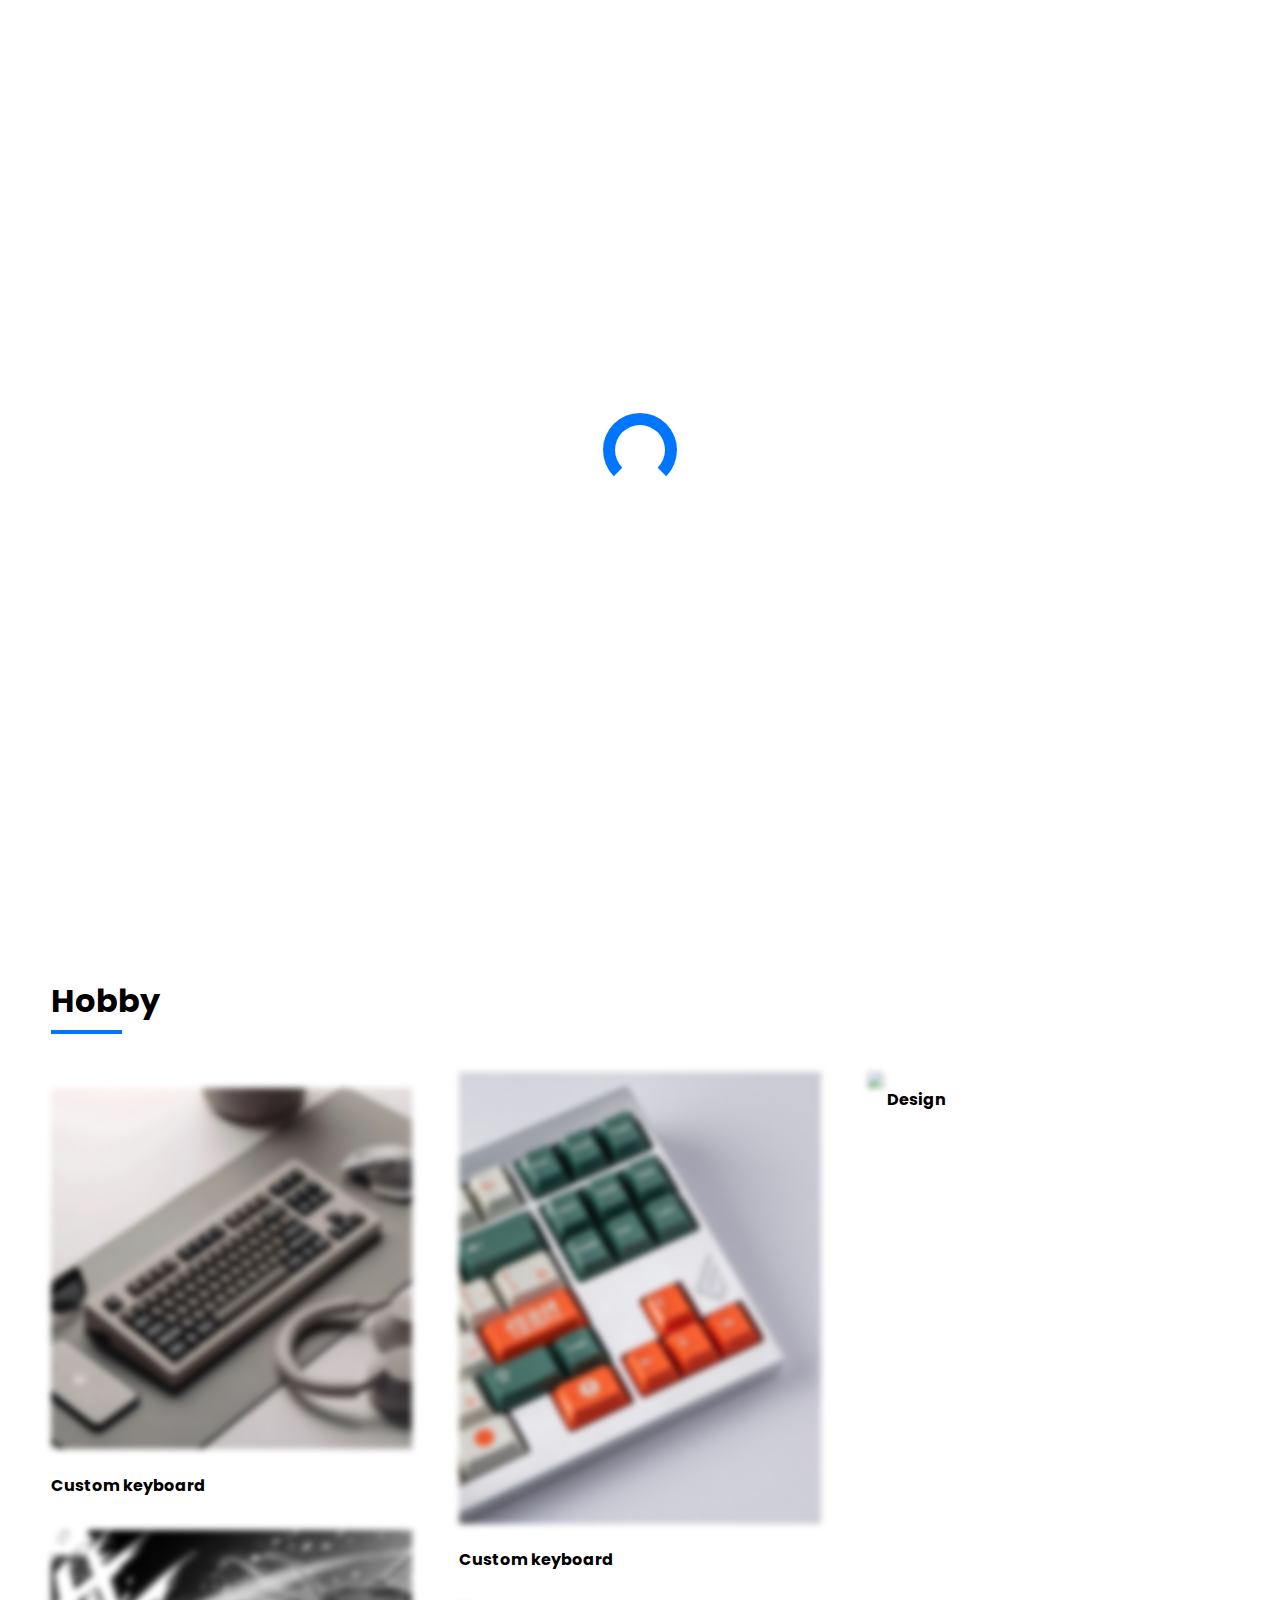
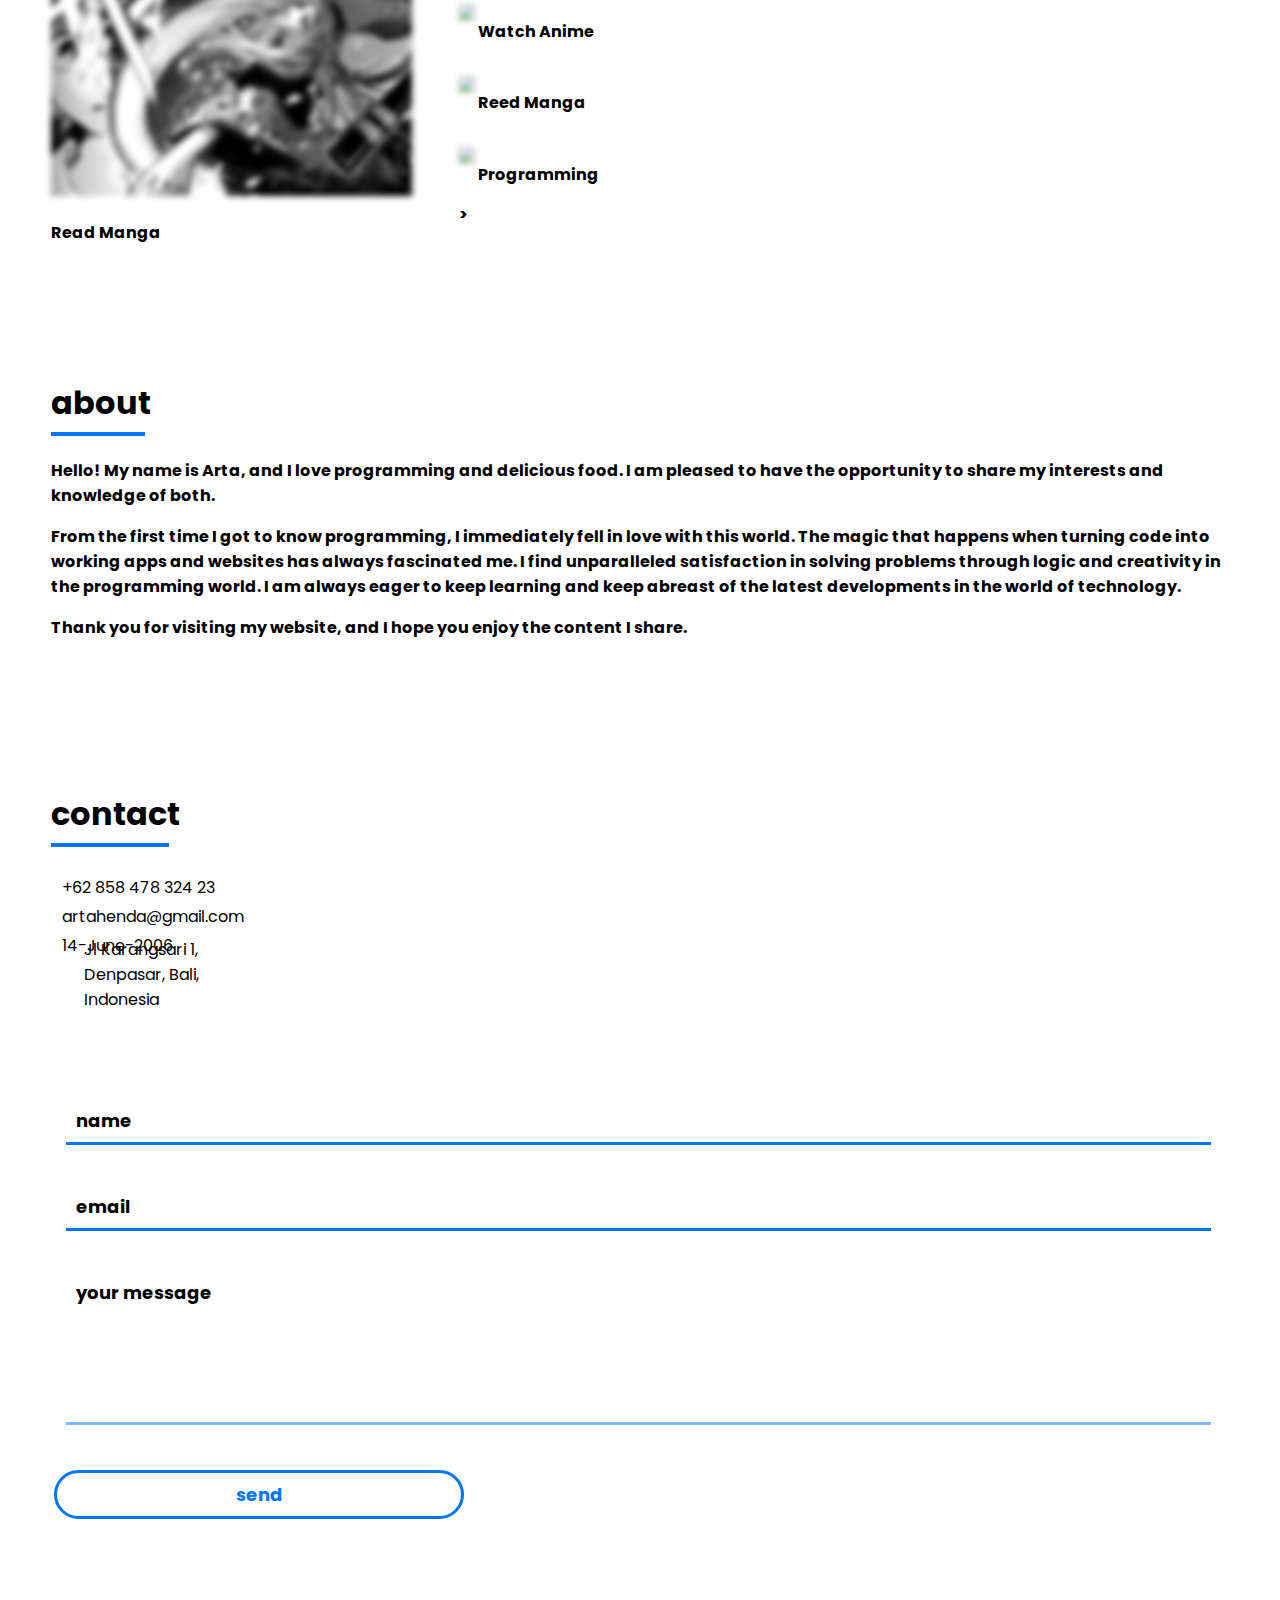
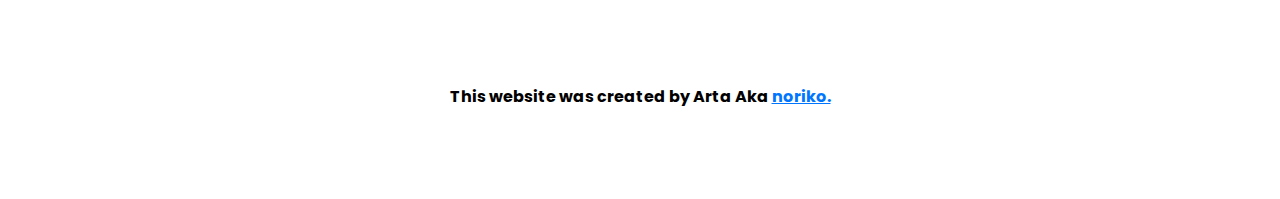
==== index.html @ 714f102d "my web" ====
<!DOCTYPE html>
<html lang="en">

<head>
    <meta charset="UTF-8">
    <meta name="viewport" content="width=device-width, initial-scale=1.0">
    <meta http-equiv="X-UA-Compatible" content="ie=edge">
    <title>Arta Hendrawan</title>
    <link rel="icon" href="https://cdn-icons-png.flaticon.com/512/6364/6364343.png">
    <link rel="stylesheet" href="https://cdnjs.cloudflare.com/ajax/libs/animate.css/3.7.0/animate.min.css">
    <script src="https://code.jquery.com/jquery-3.3.1.min.js"
        integrity="sha256-FgpCb/KJQlLNfOu91ta32o/NMZxltwRo8QtmkMRdAu8=" crossorigin="anonymous"></script>
    <link rel="stylesheet" href="https://use.fontawesome.com/releases/v5.7.1/css/all.css"
        integrity="sha384-fnmOCqbTlWIlj8LyTjo7mOUStjsKC4pOpQbqyi7RrhN7udi9RwhKkMHpvLbHG9Sr" crossorigin="anonymous">
    <link rel="stylesheet" href="index.css">
</head>

<body>
    <div id="loading"> 
        <div id="spinner"></div>
    </div>
    <div id="magnify">
        <h1 onclick="closemagnify()"><i class="fas fa-times"></i></h1>
        <div id="img_here"></div>
    </div>
    <header id="header" class="animated slideInDown" style="animation-delay:1.8s;">
        <table>
            <tr>
                <td id="logo">noriko.</td>
                <td id="navigation">
                    <a href="#gallery">Hobby</a>
                    <a href="#bio">about</a>
                    <a href="/pages/porto.html">blog</a>
                    <a href="#contact">contact</a>
                </td>
            </tr>
        </table>
    </header>
    <table id="top_part">
        <tr>
            <td id="about" class="animated slideInLeft" style="animation-delay:2s;">
                <h1>Hello, I'm Arta </h1>
                <a href="/pages/porto.html"><button class="btn_one">Portfolio</button><br></a>
                <table>
                    <tr>
                        <td class="animated zoomIn" style="animation-delay:2.2s;"><a
                                href="https://discordapp.com/users/866497538823028787" class="social-1"><i
                                    class="fab fa-discord"></i></a></td>
                        <td class="animated zoomIn" style="animation-delay:2.4s;"><a
                                href="https://youtube.com/@artaahenda" class="social-2"><i
                                    class="fab fa-youtube"></i></a></td>
                        <td class="animated zoomIn" style="animation-delay:2.6s;"><a
                                href="https://www.instagram.com/artahendraa/" class="social-3"><i
                                    class="fab fa-instagram"></i></a></td>
                        <td class="animated zoomIn" style="animation-delay:2.8s;"><a
                                href="https://github.com/ArtaHendraa" class="social-4"><i class="fab fa-github"></i></a>
                        </td>
                        <td class="animated zoomIn" style="animation-delay:2.8s;"><a
                                href="https://stackoverflow.com/users/21331529/artahendraa" class="social-5"><i
                                    class="fab fa-stack-overflow"></i></a></td>
                    </tr>
                </table>
            </td>
            <td id="rightImage" class="animated jackInTheBox" style="animation-delay:2.2s;"></td>
        </tr>
    </table>
    <div id="gallery">
        <h1>Hobby</h1>
        <div id="photos">
            <!-- gallery 1 -->
            <p>
                <img onclick="magnify($(this).attr('src'))" src="/assets/assets_hobby/kyboard.heic">
                Custom keyboard
            </p>

            <p>
                <img onclick="magnify($(this).attr('src'))" src="/assets/assets_hobby/IMG_1493.jpeg">
                Read Manga
            </p>

            <p>
                <img onclick="magnify($(this).attr('src'))" src="/assets/assets_hobby/kyboard_2.jpg">
                Custom keyboard
            </p>

            <p>
                <img onclick="magnify($(this).attr('src'))" src="/assets/assets_hobby/anime.jpg">
                Watch Anime
            </p>

            <p>
                <img onclick="magnify($(this).attr('src'))" src="/assets/assets_hobby/STICKER.png">
                Reed Manga
            </p>

            <p>
                <img onclick="magnify($(this).attr('src'))"
                    src="https://images.unsplash.com/photo-1555066931-4365d14bab8c?ixlib=rb-1.2.1&ixid=eyJhcHBfaWQiOjEyMDd9&auto=format&fit=crop&w=634&q=80">
                Programming
            </p>>

            <p>
                <img onclick="magnify($(this).attr('src'))"
                    src="https://images.unsplash.com/photo-1621111848501-8d3634f82336?ixlib=rb-1.2.1&ixid=eyJhcHBfaWQiOjEyMDd9&auto=format&fit=crop&w=633&q=80">
                Design
            </p>
        </div>
    </div>
    <div id="bio">
        <h1>about</h1>
        <p>
            Hello! My name is Arta, and I love programming and delicious food. I am pleased to have the opportunity to
            share my interests and knowledge of both.
        </p>
        <p>
            From the first time I got to know programming, I immediately fell in love with this world. The magic that
            happens when turning code into working apps and websites has always fascinated me. I find unparalleled
            satisfaction in solving problems through logic and creativity in the programming world. I am always eager to
            keep learning and keep abreast of the latest developments in the world of technology.
        </p>
        <p>
            Thank you for visiting my website, and I hope you enjoy the content I share.
        </p>
    </div>
    <div id="contact">
        <h1>contact</h1>
        <table>
            <tr>
                <td>
                    <div id="inner_div">
                        <tabl id="inner_table">
            <tr>
                <td><i class="fas fa-phone"></i> &nbsp; +62 858 478 324 23</td>
            </tr>
            <tr>
                <td><i class="fas fa-at"></i> &nbsp; artahenda@gmail.com</td>
            </tr>
            <tr>
                <td><i class="fas fa-calendar"></i> &nbsp; 14-June-2006</td>
            </tr>
            <tr>
                <td><i class="fas fa-map-marker-alt"></i>
                    <div id="address">
                        Jl Karangsari 1,<br>
                        Denpasar, Bali,<br>
                        Indonesia
                    </div>
                </td>
            </tr>
            <tr>
                <td>
                    <a href="https://discordapp.com/users/866497538823028787" class="social-1"><i
                            class="fab fa-discord"></i></a>
                    <a href="https://youtube.com/@artaahenda" class="social-2"><i class="fab fa-youtube"></i></a>
                    <a href="https://www.instagram.com/artahendraa/" class="social-3"><i
                            class="fab fa-instagram"></i></a>
                    <a href="https://github.com/ArtaHendraa" class="social-4"><i class="fab fa-github"></i></a>
                    <a href="https://stackoverflow.com/users/21331529/artahendraa" class="social-5"><i
                            class="fab fa-stack-overflow"></i></a>
                </td>
            </tr>
            </tabl e>
    </div>
    </td>
    <td>
        <form>
            <input type="text" placeholder="name" required>
            <input type="email" placeholder="email" required><br>
            <textarea placeholder="your message" required rows="5"></textarea><br>
            <button class="btn_one">send</button>
        </form>
    </td>
    </tr>
    </table>
    </div>
    <div id="footer">
        This website was created by Arta Aka <a href="https://profile.artahenda.repl.co">noriko.</a>
    </div>
    <script src="index.js" type="text/javascript"></script>
</body>

</html>
---- index.css ----
@import url('https://fonts.googleapis.com/css?family=Poppins');

body {
    font-family: 'Poppins', sans-serif;
    padding: 0px;
    margin: 0px;
    max-width: 100vw;
    overflow-x: hidden;
    scroll-behavior: smooth;
}

#loading { 
    width: 100vw;
    height: 100vh;
    position: fixed;
    background: white;
    z-index: 999;
    display: flex;
    justify-content: center;
    flex-direction: column;
    align-items: center;
}

#spinner {
    animation: rotate 0.56s infinite linear;
    width: 50px;
    height: 50px;
    border: 12px solid rgb(0, 118, 255);
    border-bottom: 12px solid #fff;
    border-radius: 50%;
    margin: 0;
}

@keyframes rotate {
    0% {
        transform: rotate(0deg);
    }

    100% {
        transform: rotate(360deg);
    }
}

header {
    width: 92vw;
    padding: 6vh 4vw;
    position: fixed;
    font-weight: bold;
    background: transparent;
    color: #fff;
    transition: 0.4s ease-in-out;
    z-index: 2;
}

header table {
    width: 100%;
}

#logo {
    width: 20%;
}

#navigation {
    width: 80%;
}

#magnify {
    width: 100vw;
    height: 100vh;
    background: rgba(0, 0, 0, 0.92);
    position: fixed;
    z-index: 4;
    display: none;
    flex-direction: column;
    justify-content: center;
}

#magnify h1 {
    position: absolute;
    top: 0;
    right: 0;
    margin: 20px 40px;
    color: #fff;
    transition: 0.4s ease-in-out;
}

#magnify h1:hover {
    color: rgb(0, 118, 255);
    cursor: pointer;
}

#img_here {
    width: 90%;
    height: 90%;
    background-size: contain !important;
    background-repeat: no-repeat !important;
    margin: 0px auto;
}

#logo {
    font-size: 24px;
    color: rgb(0, 118, 255);
}

#navigation {
    text-align: right;
}

#navigation a {
    color: #000;
    text-decoration: none;
    padding: 5px 10px;
    border-bottom: 2px solid transparent;
    margin-left: 4vw;
    transition: 0.4s ease-in-out;
}

#navigation a:hover {
    border-bottom: 2px solid #fff;
}

#top_part {
    width: 100%;
    border: 2vh solid #fff;
}

#top_part tr td {
    width: 50%;
}

#about {
    width: 84% !important;
    height: 95vh;
    display: flex;
    flex-direction: column;
    justify-content: center;
    text-align: left;
    padding: 0px 8%;
}

#about h1 {
    font-size: 45px;
    word-wrap: break-word;
}

#about table {
    width: 70%;
    margin-top: 4vh;
}

#about table tr td {
    width: 20% !important;
    text-align: left;
}

/* social start */

.social-1 {
    color: rgb(85, 98, 234);
    font-size: 23px;
    padding: 12px 17px;
    border-radius: 50%;
    background: transparent;
    transition: 0.4s ease-in-out;
    font-weight: normal;
    margin: 0px 8px;
}

.social-1:hover {
    cursor: pointer;
    color: #fff;
    background: rgb(85, 98, 234);
    box-shadow: 0px 10px 30px rgba(85, 98, 234, 0.8);
}

.social-2 {
    color: rgb(255, 0, 0);
    font-size: 23px;
    padding: 12px 15px;
    border-radius: 50%;
    background: transparent;
    transition: 0.4s ease-in-out;
    font-weight: normal;
    margin: 0px 8px;
}

.social-2:hover {
    cursor: pointer;
    color: #fff;
    background: rgb(255, 0, 0);
    box-shadow: 0px 10px 30px rgba(255, 0, 0, 0.8);
}

.social-3 {
    color: rgb(242, 1, 141);
    font-size: 23px;
    padding: 12px 18px;
    border-radius: 50%;
    background: transparent;
    transition: 0.4s ease-in-out;
    font-weight: normal;
    margin: 0px 8px;
}

.social-3:hover {
    cursor: pointer;
    color: #fff;
    background: rgb(242, 1, 141);
    box-shadow: 0px 10px 30px rgba(242, 1, 141, 0.8);
}

.social-4 {
    color: rgb(20, 25, 30);
    font-size: 23px;
    padding: 12px 17px;
    border-radius: 50%;
    background: transparent;
    transition: 0.4s ease-in-out;
    font-weight: normal;
    margin: 0px 8px;
}

.social-4:hover {
    cursor: pointer;
    color: #fff;
    background: rgb(20, 25, 30);
    box-shadow: 0px 10px 30px rgba(20, 25, 30, 0.8);
}

.social-5 {
    color: rgb(232, 121, 34);
    font-size: 23px;
    padding: 12px 19px;
    border-radius: 50%;
    background: transparent;
    transition: 0.4s ease-in-out;
    font-weight: normal;
    margin: 0px 8px;
}

.social-5:hover {
    cursor: pointer;
    color: #fff;
    background: rgb(232, 121, 34);
    box-shadow: 0px 10px 30px rgba(232, 121, 34, 0.8);
}

/* social end */

.btn_one {
    font-size: 18px;
    font-family: 'Poppins', sans-serif;
    color: rgb(0, 118, 255);
    background: #fff;
    border: 3px solid rgb(0, 118, 255);
    padding: 8px 40px;
    width: 35%;
    border-radius: 80px;
    font-weight: bold;
    margin: 2vh 0px;
    transition: 0.4s ease-in-out;
}

.btn_one:hover {
    box-shadow: 0px 10px 30px rgba(0, 118, 255);
    cursor: pointer;
    color: #fff;
    background: rgb(0, 118, 255);
}

/* .btn_one a {
    text-decoration: none;
    color: rgb(0, 118, 255);
}

.btn_one a:hover {
    color: #fff;
} */

#rightImage {
    width: 100%;
    height: 95vh;
    background: url("/assets/ilus-me_waifu2x_noise2_scale4x.png") center center;
    background-size: 70%;
    background-repeat: no-repeat;
}

#gallery {
    width: 92vw;
    padding: 6vh 4vw;
    font-weight: bold;
}

#gallery h1 {
    padding: 5px 0px;
    border-bottom: 4px solid rgb(0, 118, 255);
    width: 6%;
}

#photos {
    width: 100%;
    columns: 3;
    column-gap: 4%;
    z-index: 1;
    transition: 0.4s ease-in-out;
}

#photos img {
    width: 100%;
    height: auto;
    margin: 4.5% 0px;
    transition: 0.4s ease-in-out;
    filter: blur(3px);
}

#photos img:hover {
    transform: scale(1.1);
    cursor: pointer;
    filter: blur(0);
}

#bio {
    width: 92vw;
    padding: 6vh 4vw;
    font-weight: bold;
}

#bio h1 {
    padding: 5px 0px;
    border-bottom: 4px solid rgb(0, 118, 255);
    width: 8%;
}

#contact {
    width: 92vw;
    padding: 6vh 4vw;
}

#contact h1 {
    padding: 5px 0px;
    border-bottom: 4px solid rgb(0, 118, 255);
    width: 10%;
}

#contact table {
    width: 100%;
}

#contact table tr td {
    width: 50%;
}

#inner_div table {
    width: 100%;
}

#inner_div table tr td {
    font-weight: bold;
}

#inner_table tr td {
    padding: 10px 20px !important;
}

#contact form {
    width: 100%;
}

#contact form input {
    width: 96%;
    margin: 20px 1%;
    background: transparent;
    border: 0px;
    border-bottom: 3px solid rgba(0, 118, 255);
    padding: 8px 10px;
    font-family: 'Poppins', sans-serif;
    font-size: 18px;
    transition: 0.4s ease-in-out;
    color: #000;
    font-weight: bold;
}

#contact form textarea {
    width: 96%;
    margin: 20px 1%;
    padding: 8px 10px;
    border: 0px;
    border-bottom: 3px solid rgba(0, 118, 255, 0.5);
    padding: 8px 10px;
    font-family: 'Poppins', sans-serif;
    font-size: 18px;
    background: transparent;
    resize: none;
    transition: 0.4s ease-in-out;
    color: #000;
    font-weight: bold;
}

#contact form input:focus {
    outline: none;
    border-bottom: 3px solid rgba(0, 118, 255, 1);
}

#contact form textarea:focus {
    outline: none;
    border-bottom: 3px solid rgba(0, 118, 255, 1);
}

#address {
    position: relative;
    top: -25px;
    left: 30px;
}

#footer {
    width: 100%;
    padding: 10vh 0px;
    text-align: center;
    font-weight: bold;
}

#footer a {
    color: rgb(0, 118, 255);
    text-decoration: underline;
}

::placeholder {
    color: #000;
}

button:focus {
    outline: none;
}

::-webkit-scrollbar {
    width: 5px;
    height: 5px;
}

::-webkit-scrollbar-track {
    background: #f1f1f1;
}

::-webkit-scrollbar-thumb {
    background: rgb(0, 0, 0);
}

::-webkit-scrollbar-thumb:hover {
    background: rgba(0, 0, 0, 0.8);
}

@media (max-width: 1000px) {
    #photos {
        columns: 1;
        column-gap: 0%;
    }

    #photos img {
        margin: 2% 0px;
    }

    #photos img:hover {
        transform: scale(1);
        cursor: pointer;
    }

    #rightImage {
        display: none;
    }

    #top_part {
        border: 0px;
    }

    #top_part tr td {
        width: 100%;
        text-align: center;
    }

    #about {
        width: 92% !important;
        height: 75vh;
        padding-top: 20vh !important;
        text-align: center;
        padding: 0px 4%;
    }

    #about table {
        width: 100%;
        margin-top: 6vh;
    }

    #about table tr td {
        text-align: center;
    }

    .btn_one {
        padding: 6px 30px;
        width: 60%;
        margin: 4vh auto;
        box-shadow: 0px 10px 20px rgba(0, 118, 255, 0.8);
        background: rgb(0, 118, 255);
        color: #fff;
    }

    .btn_one:hover {
        box-shadow: 0px 10px 40px rgba(0, 118, 255, 0.8);
        cursor: pointer;
    }

    #contact table tr td {
        width: 100%;
        display: block;
    }

    #inner_table tr td {
        padding: 10px 0px !important;
    }

    #contact form input {
        width: 90%;
    }

    #contact form textarea {
        width: 90%;
    }

    #work h1 {
        width: 19%;
    }

    #bio h1 {
        width: 25%;
    }

    #contact h1 {
        width: 33%;
    }

    header {
        width: 96vw;
        background: #fff;
        padding: 4vh 2vw;
        position: absolute;
    }

    #header table tr td {
        width: 100%;
        display: block;
        text-align: center;
        padding: 15px 0px;
    }

    #navigation a {
        color: #000;
    }
}
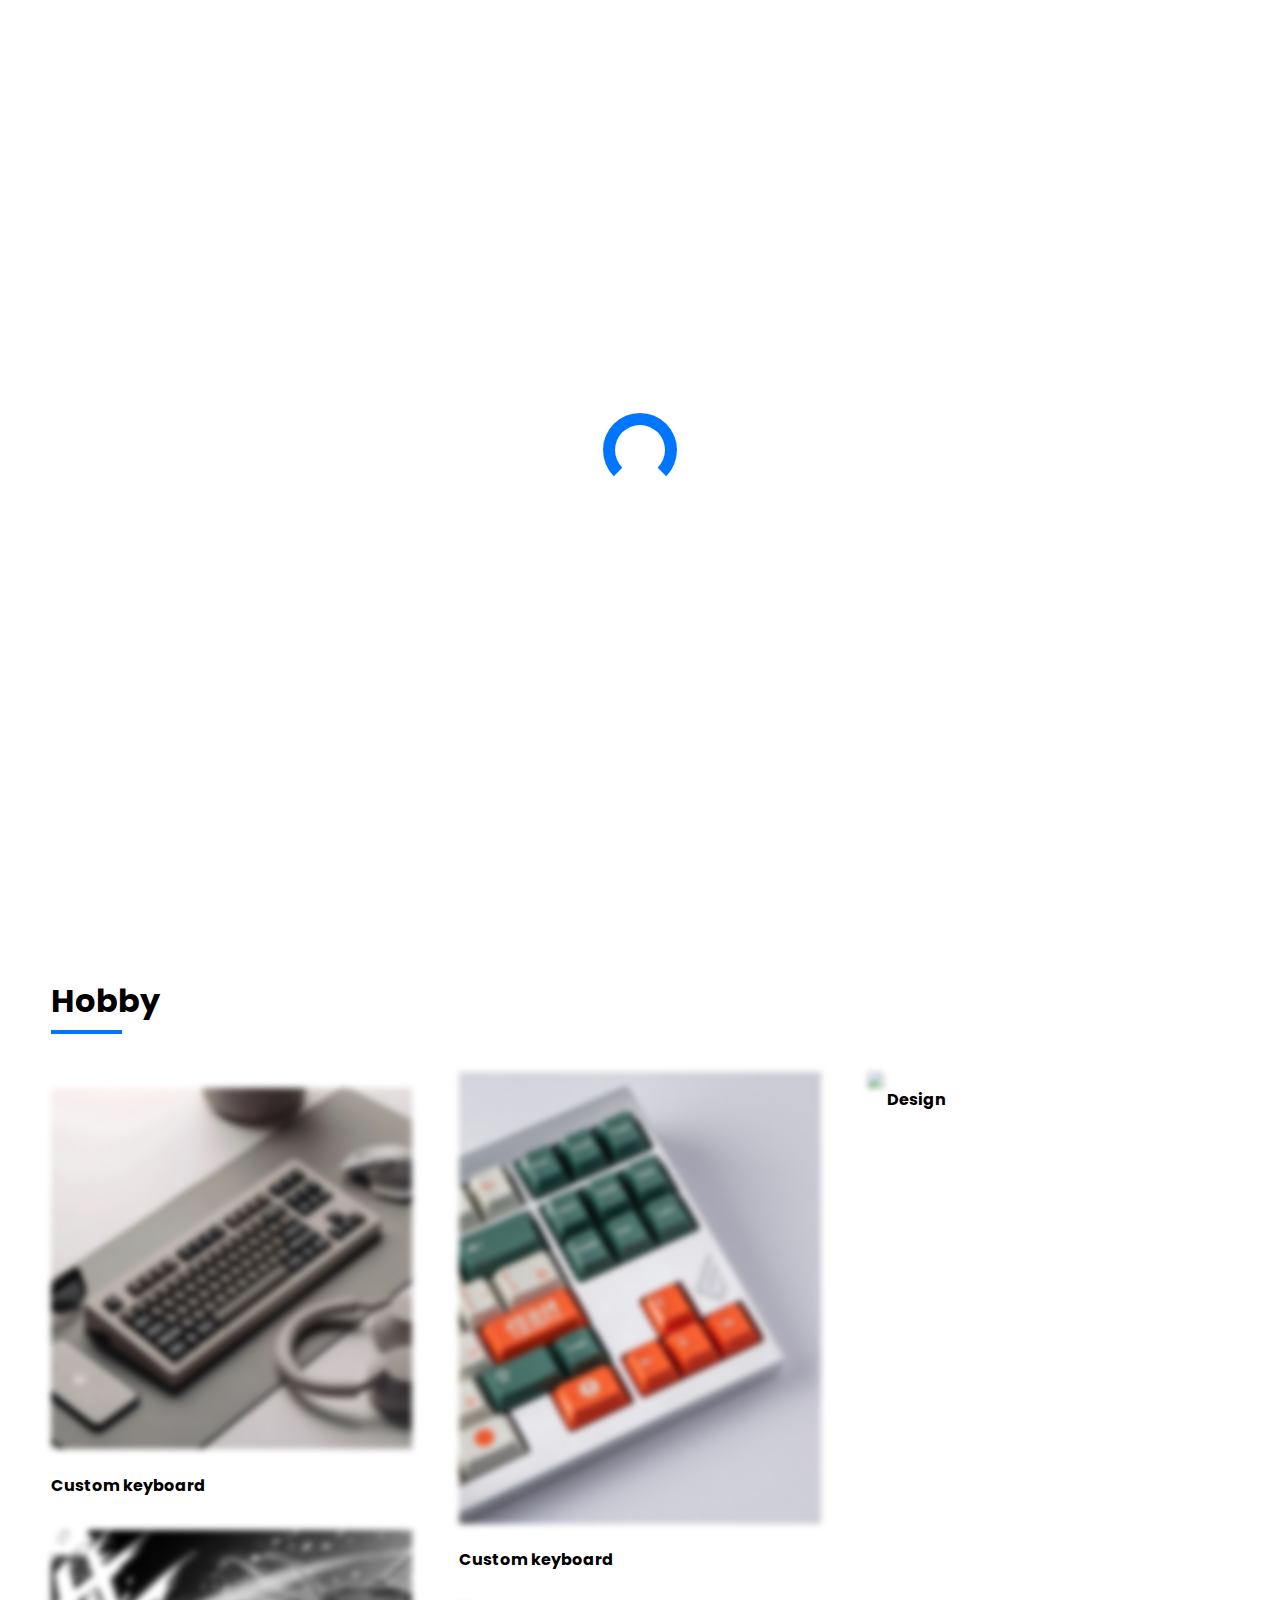
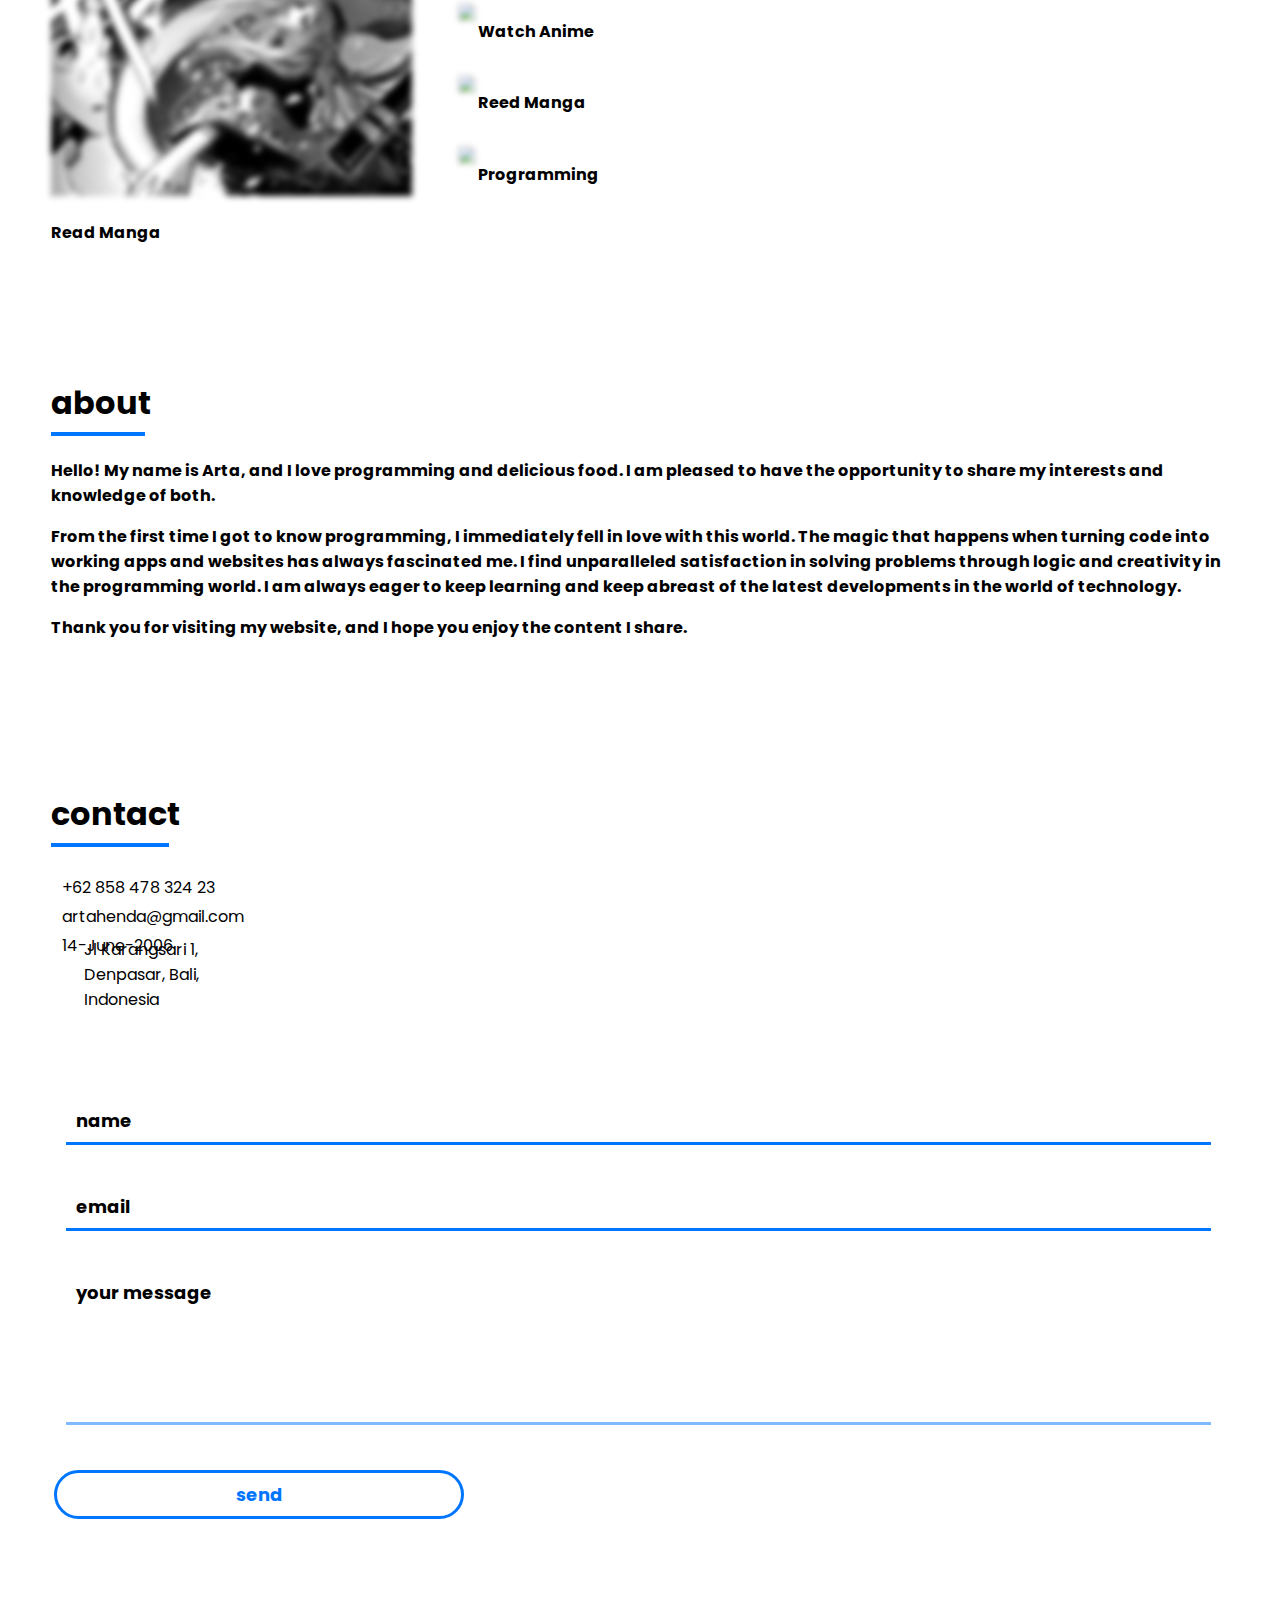
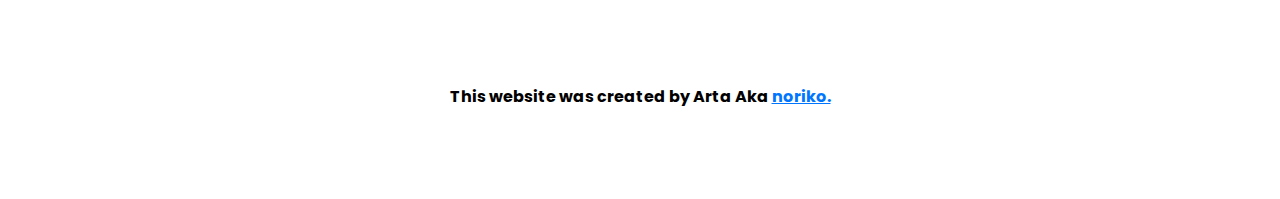
==== commit a8aa7ebe: "Update index.html" ====
--- a/index.html
+++ b/index.html
@@ -97,7 +97,7 @@
                 <img onclick="magnify($(this).attr('src'))"
                     src="https://images.unsplash.com/photo-1555066931-4365d14bab8c?ixlib=rb-1.2.1&ixid=eyJhcHBfaWQiOjEyMDd9&auto=format&fit=crop&w=634&q=80">
                 Programming
-            </p>>
+            </p>
 
             <p>
                 <img onclick="magnify($(this).attr('src'))"
@@ -179,4 +179,4 @@
     <script src="index.js" type="text/javascript"></script>
 </body>
 
-</html>+</html>
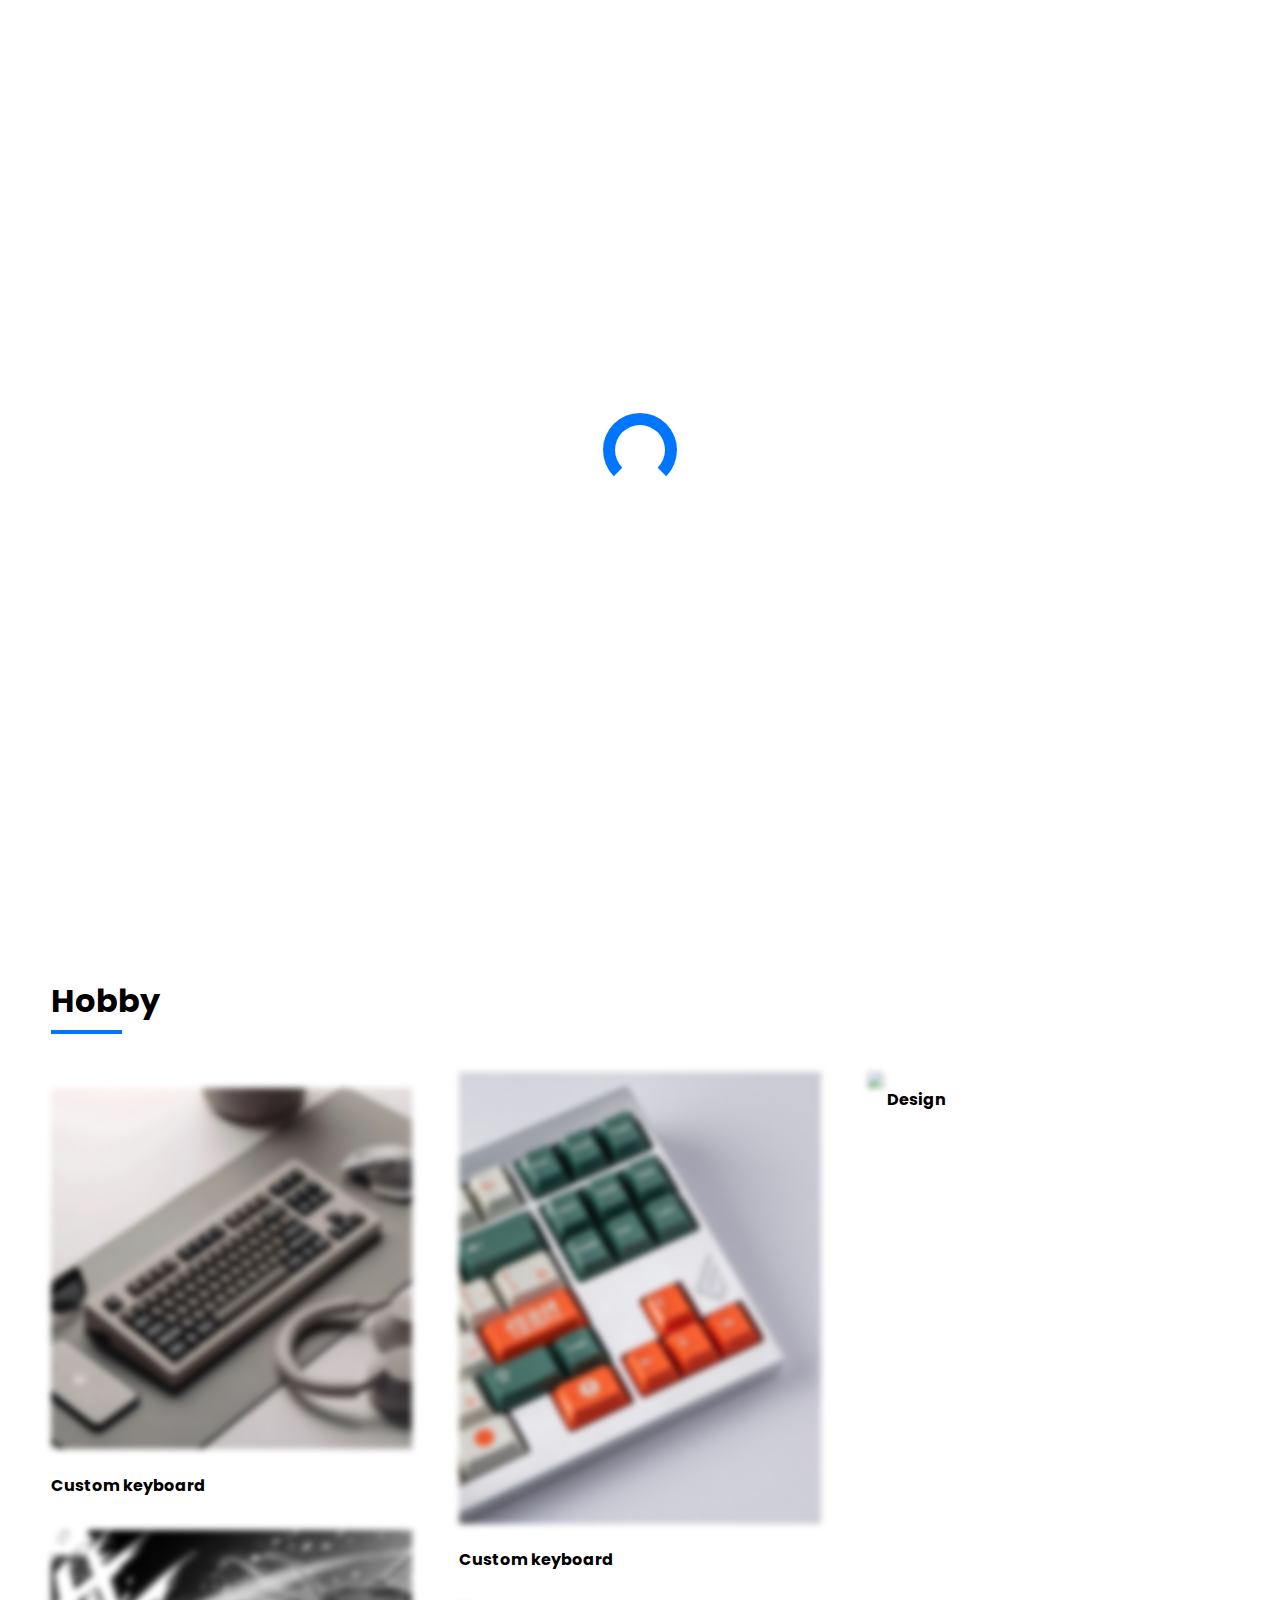
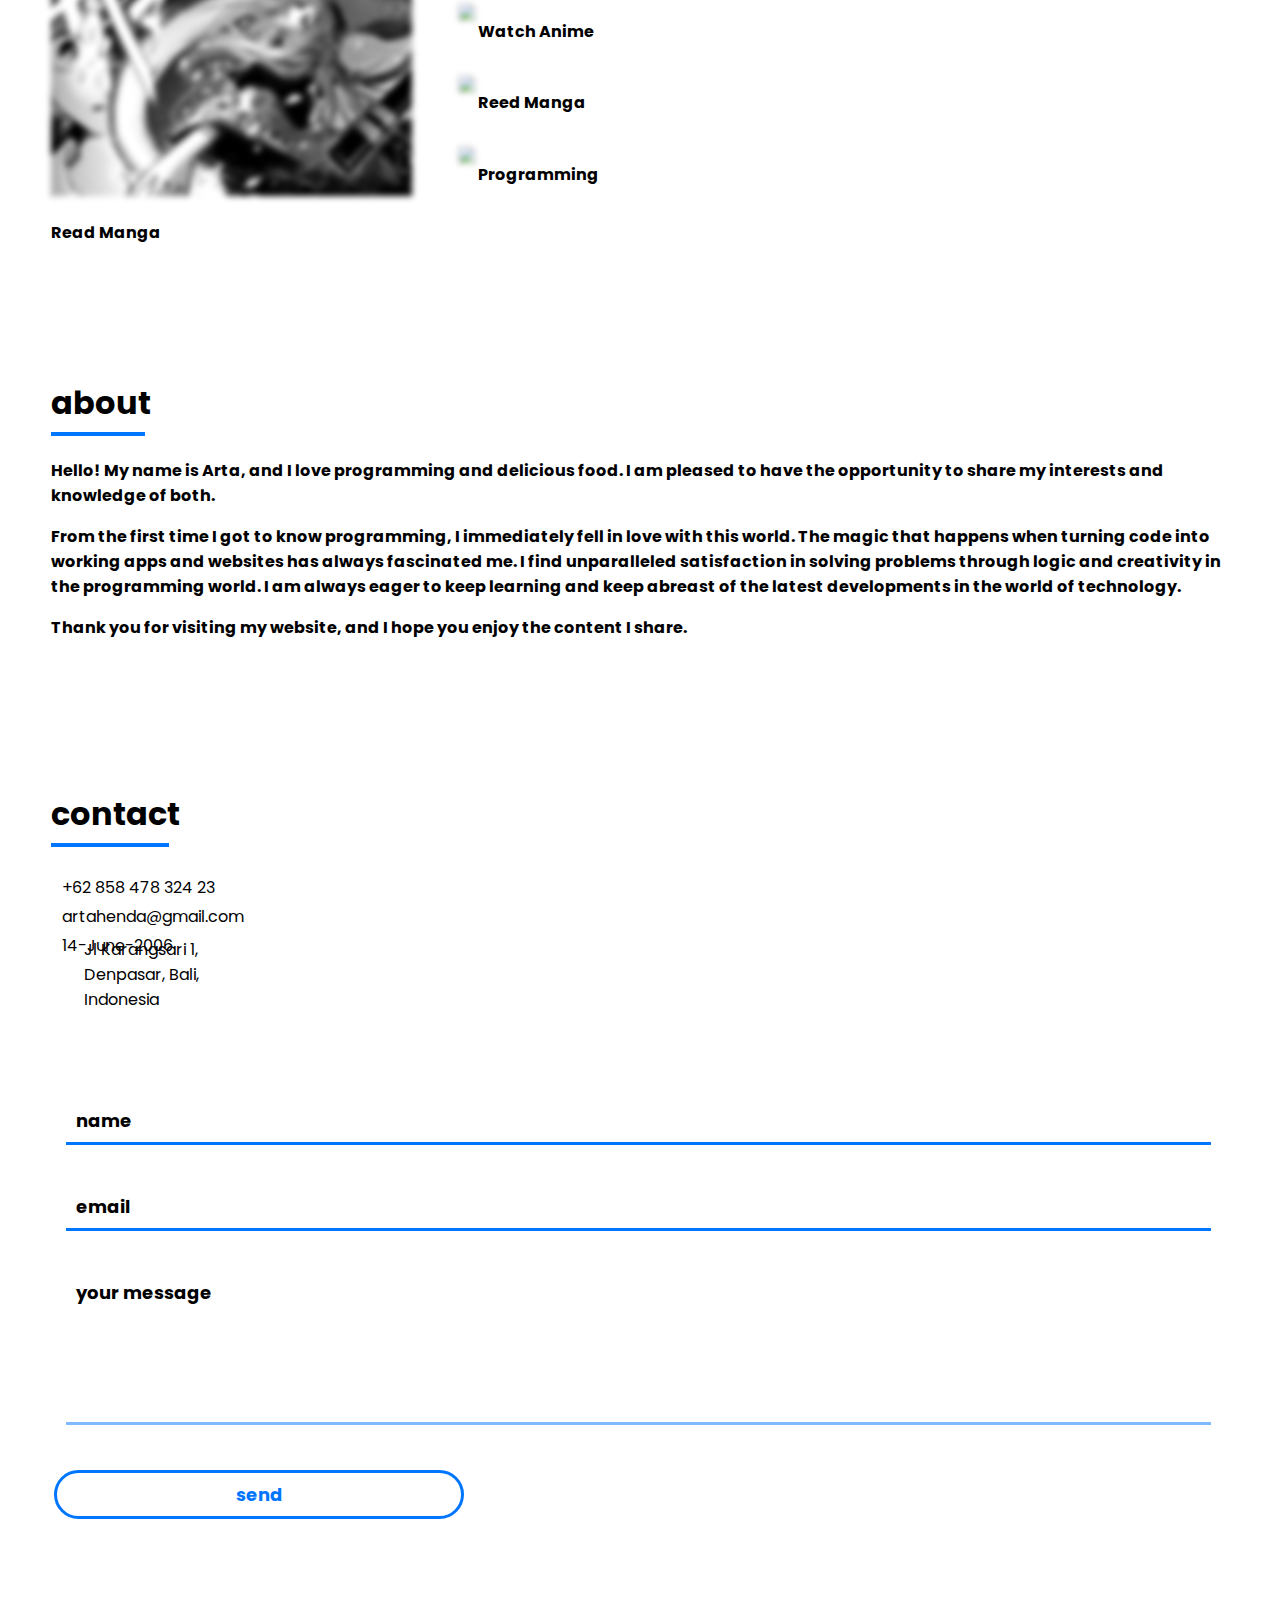
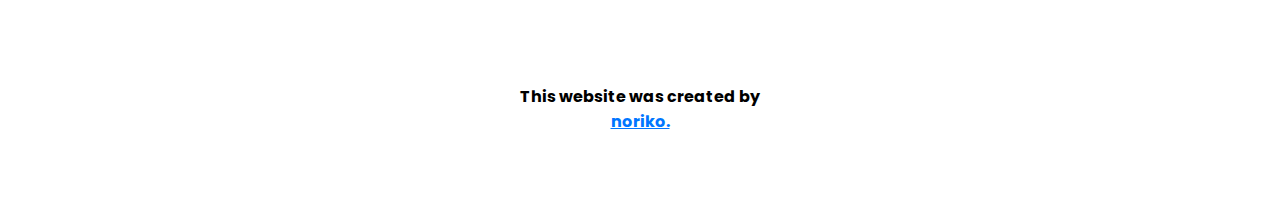
==== commit 5b61de87: "Update index.html" ====
--- a/index.html
+++ b/index.html
@@ -174,7 +174,7 @@
     </table>
     </div>
     <div id="footer">
-        This website was created by Arta Aka <a href="https://profile.artahenda.repl.co">noriko.</a>
+        This website was created by<br> <a href="https://profile.artahenda.repl.co">noriko.</a>
     </div>
     <script src="index.js" type="text/javascript"></script>
 </body>
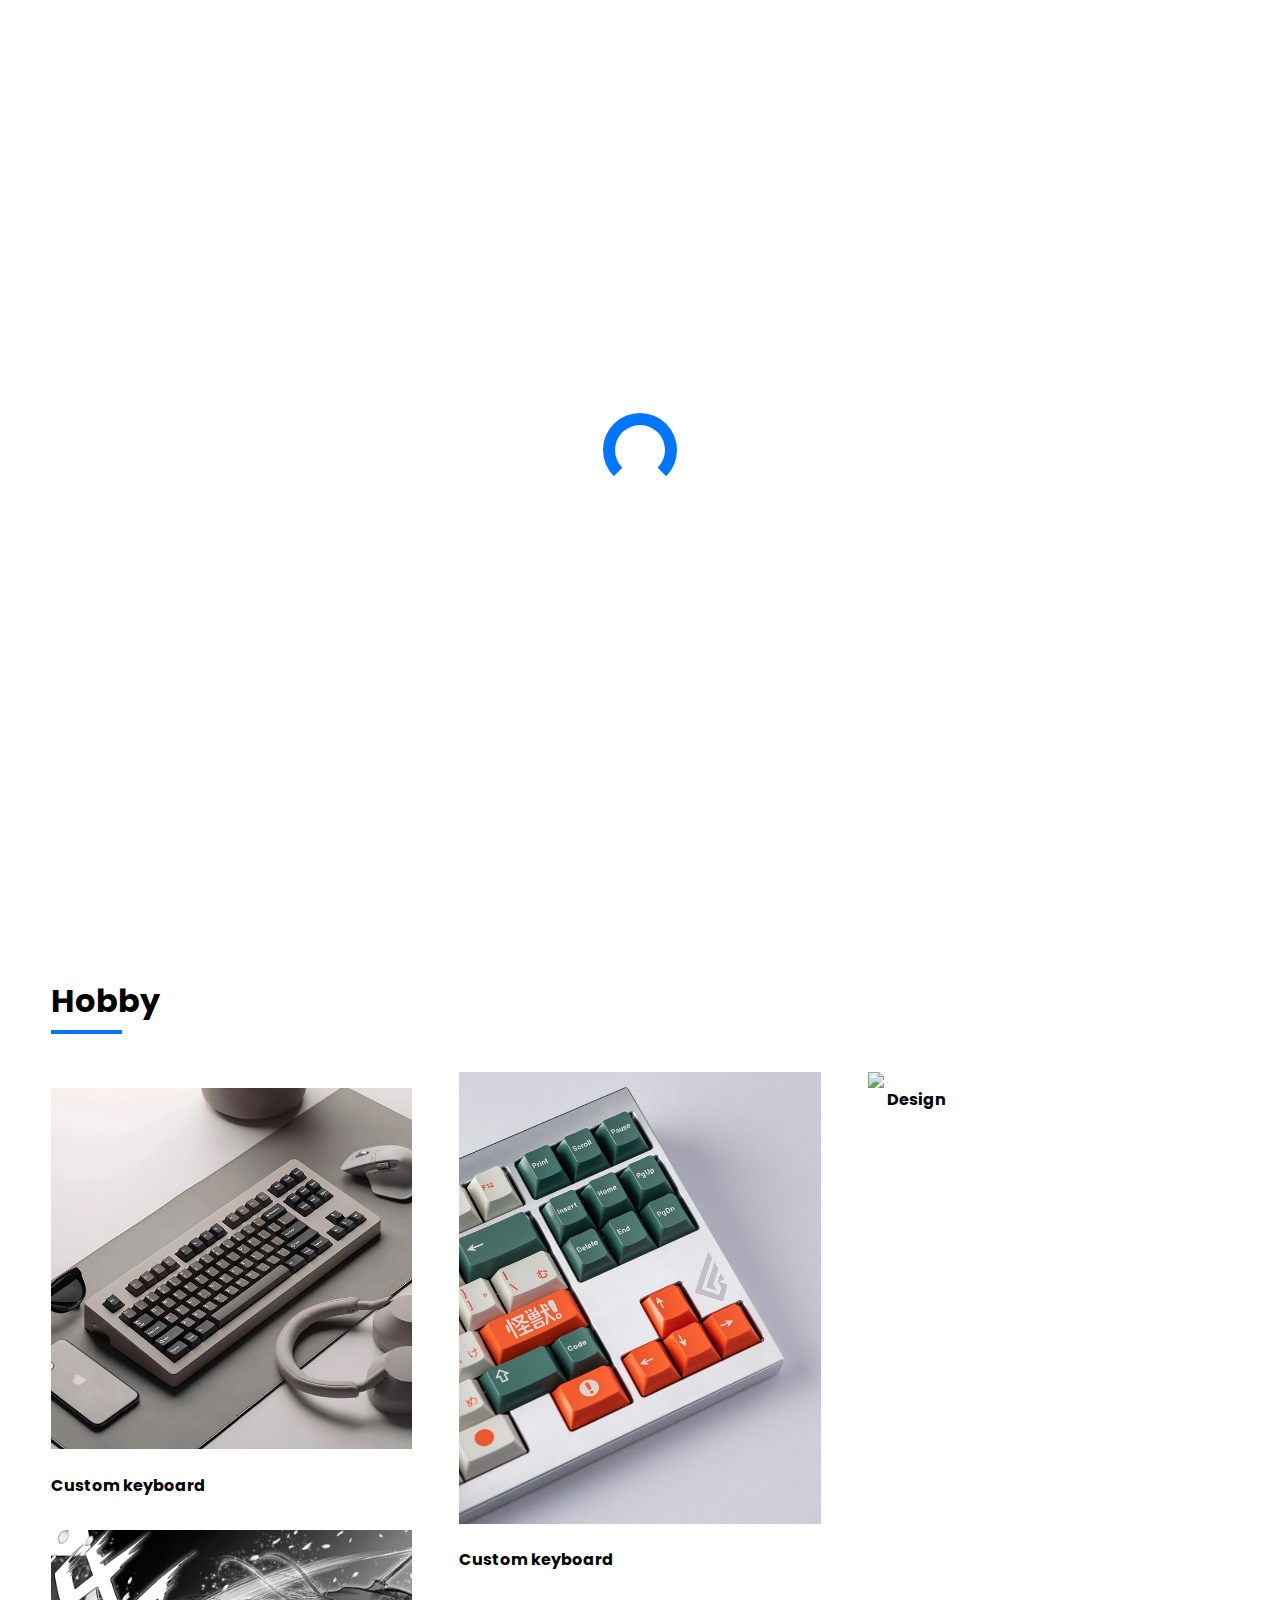
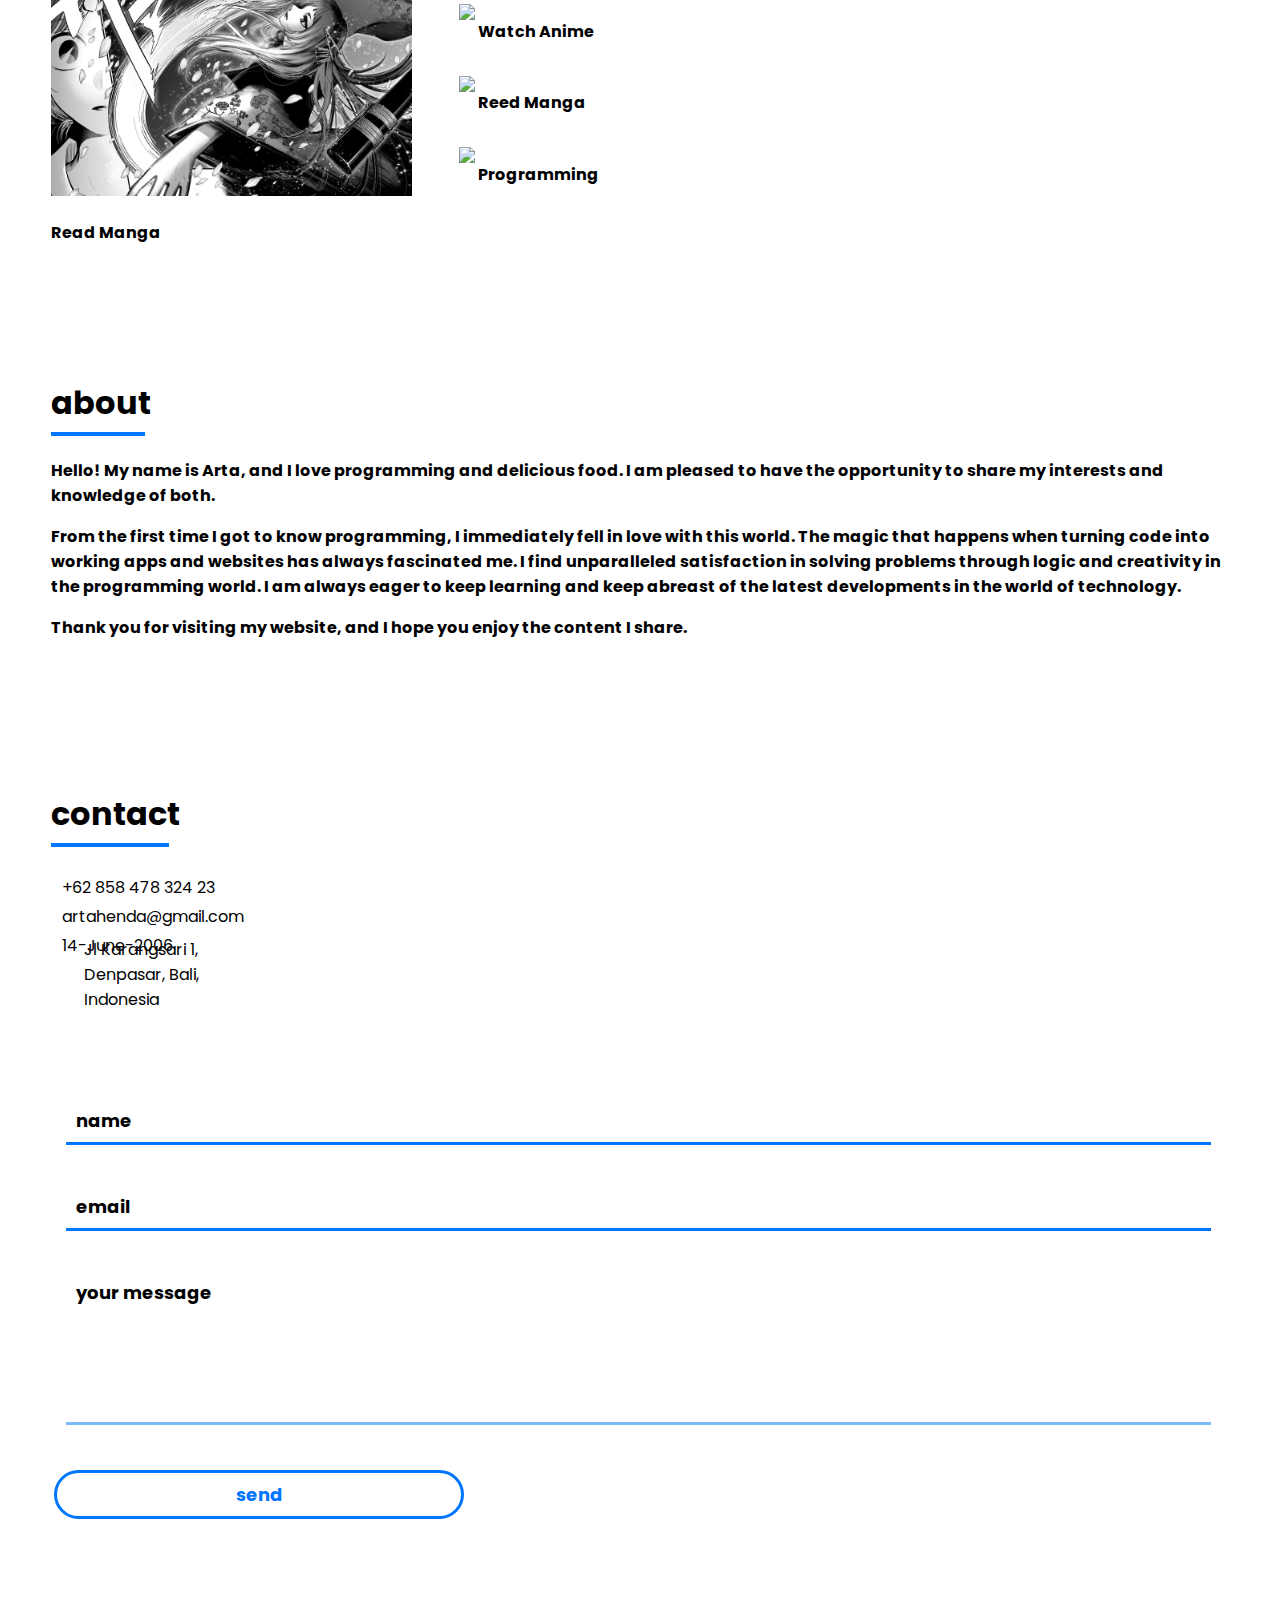
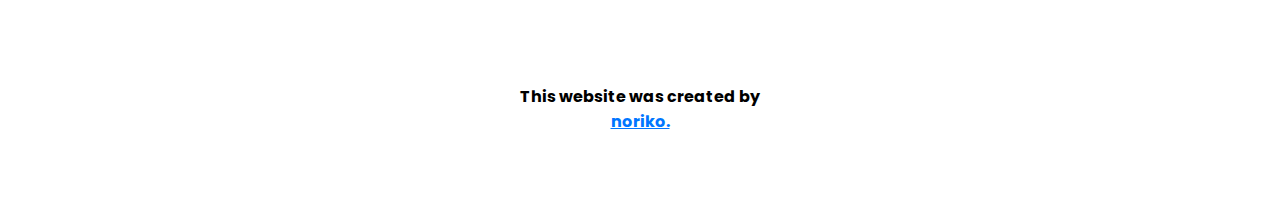
==== commit 85201dd1: "Update index.html" ====
--- a/index.html
+++ b/index.html
@@ -26,7 +26,7 @@
     <header id="header" class="animated slideInDown" style="animation-delay:1.8s;">
         <table>
             <tr>
-                <td id="logo">noriko.</td>
+                <td id="logo">Arta Hendrawan</td>
                 <td id="navigation">
                     <a href="#gallery">Hobby</a>
                     <a href="#bio">about</a>
@@ -174,7 +174,7 @@
     </table>
     </div>
     <div id="footer">
-        This website was created by<br> <a href="https://profile.artahenda.repl.co">noriko.</a>
+        This website was created by <br> <a href="https://profile.artahenda.repl.co">noriko.</a>
     </div>
     <script src="index.js" type="text/javascript"></script>
 </body>
--- a/index.css
+++ b/index.css
@@ -310,13 +310,13 @@
     height: auto;
     margin: 4.5% 0px;
     transition: 0.4s ease-in-out;
-    filter: blur(3px);
+    /* filter: blur(3px); */
 }
 
 #photos img:hover {
     transform: scale(1.1);
     cursor: pointer;
-    filter: blur(0);
+    /* filter: blur(0); */
 }
 
 #bio {
@@ -554,4 +554,4 @@
     #navigation a {
         color: #000;
     }
-}+}
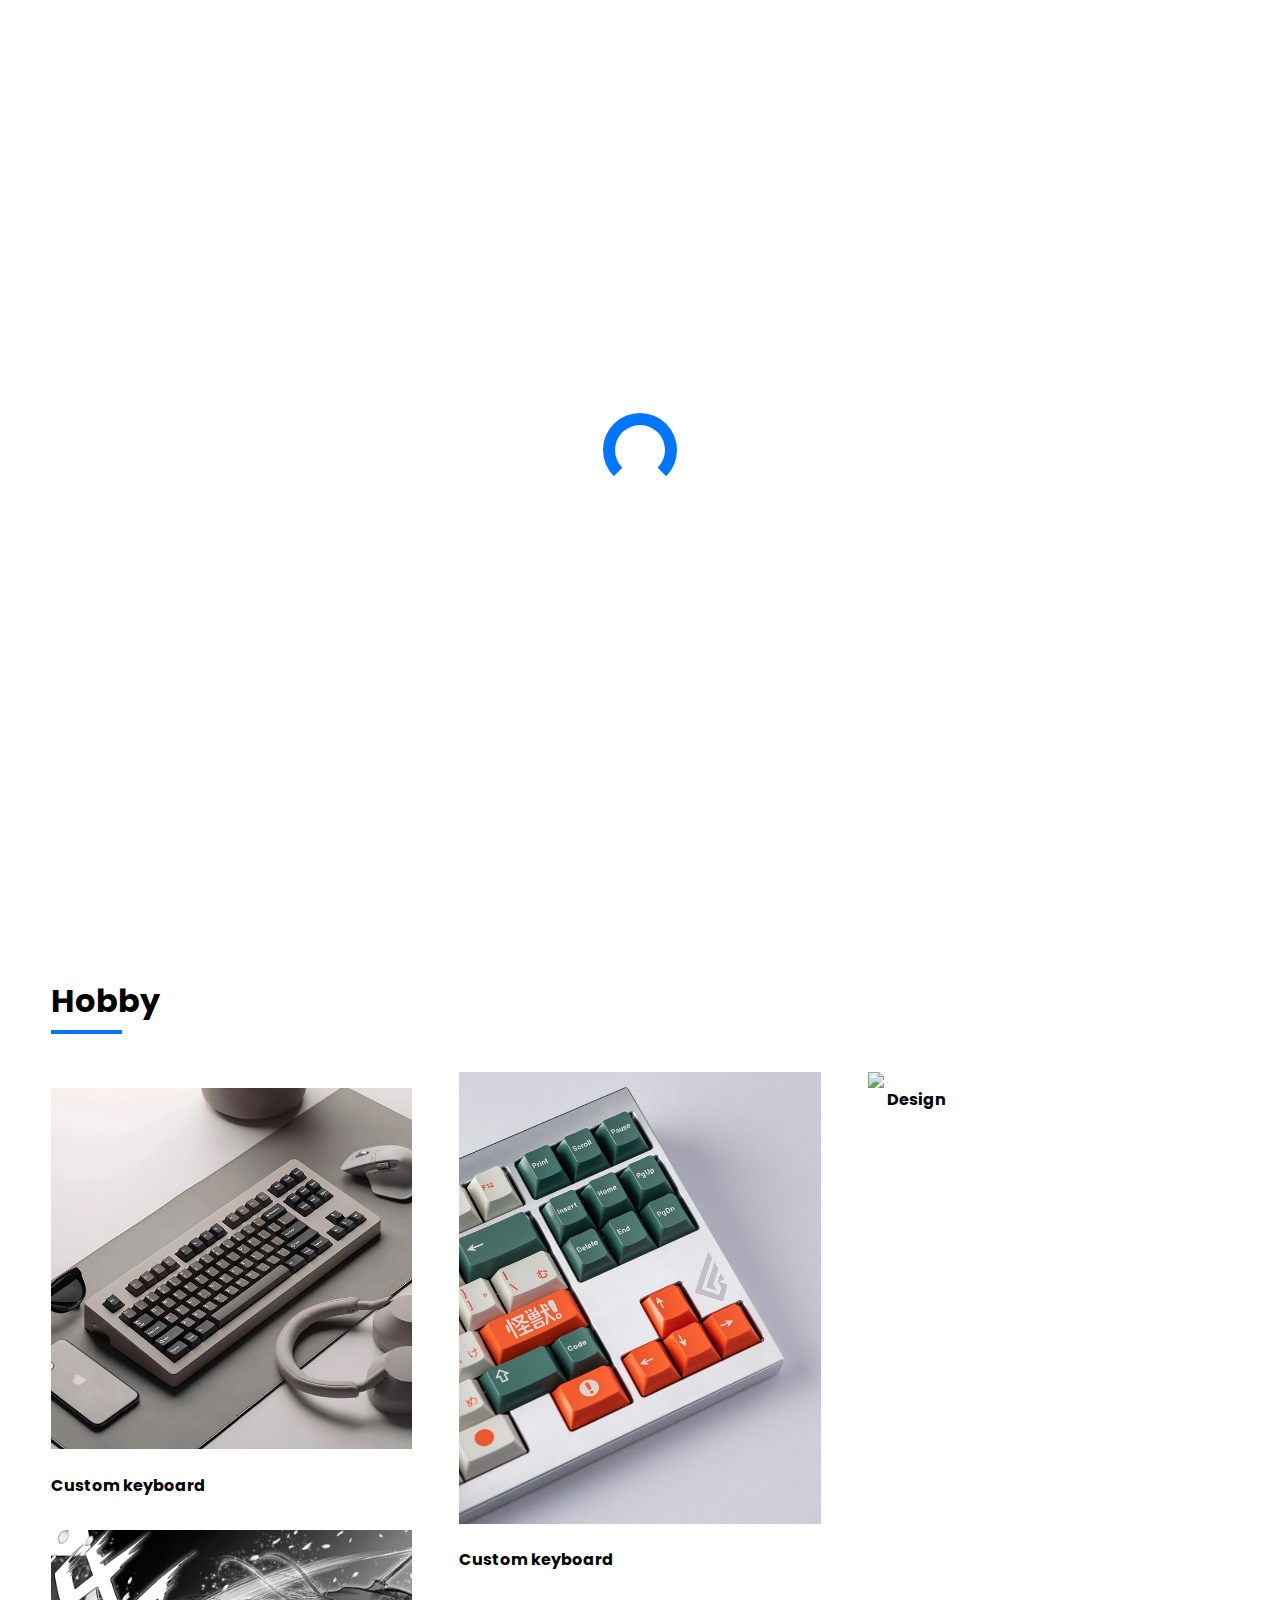
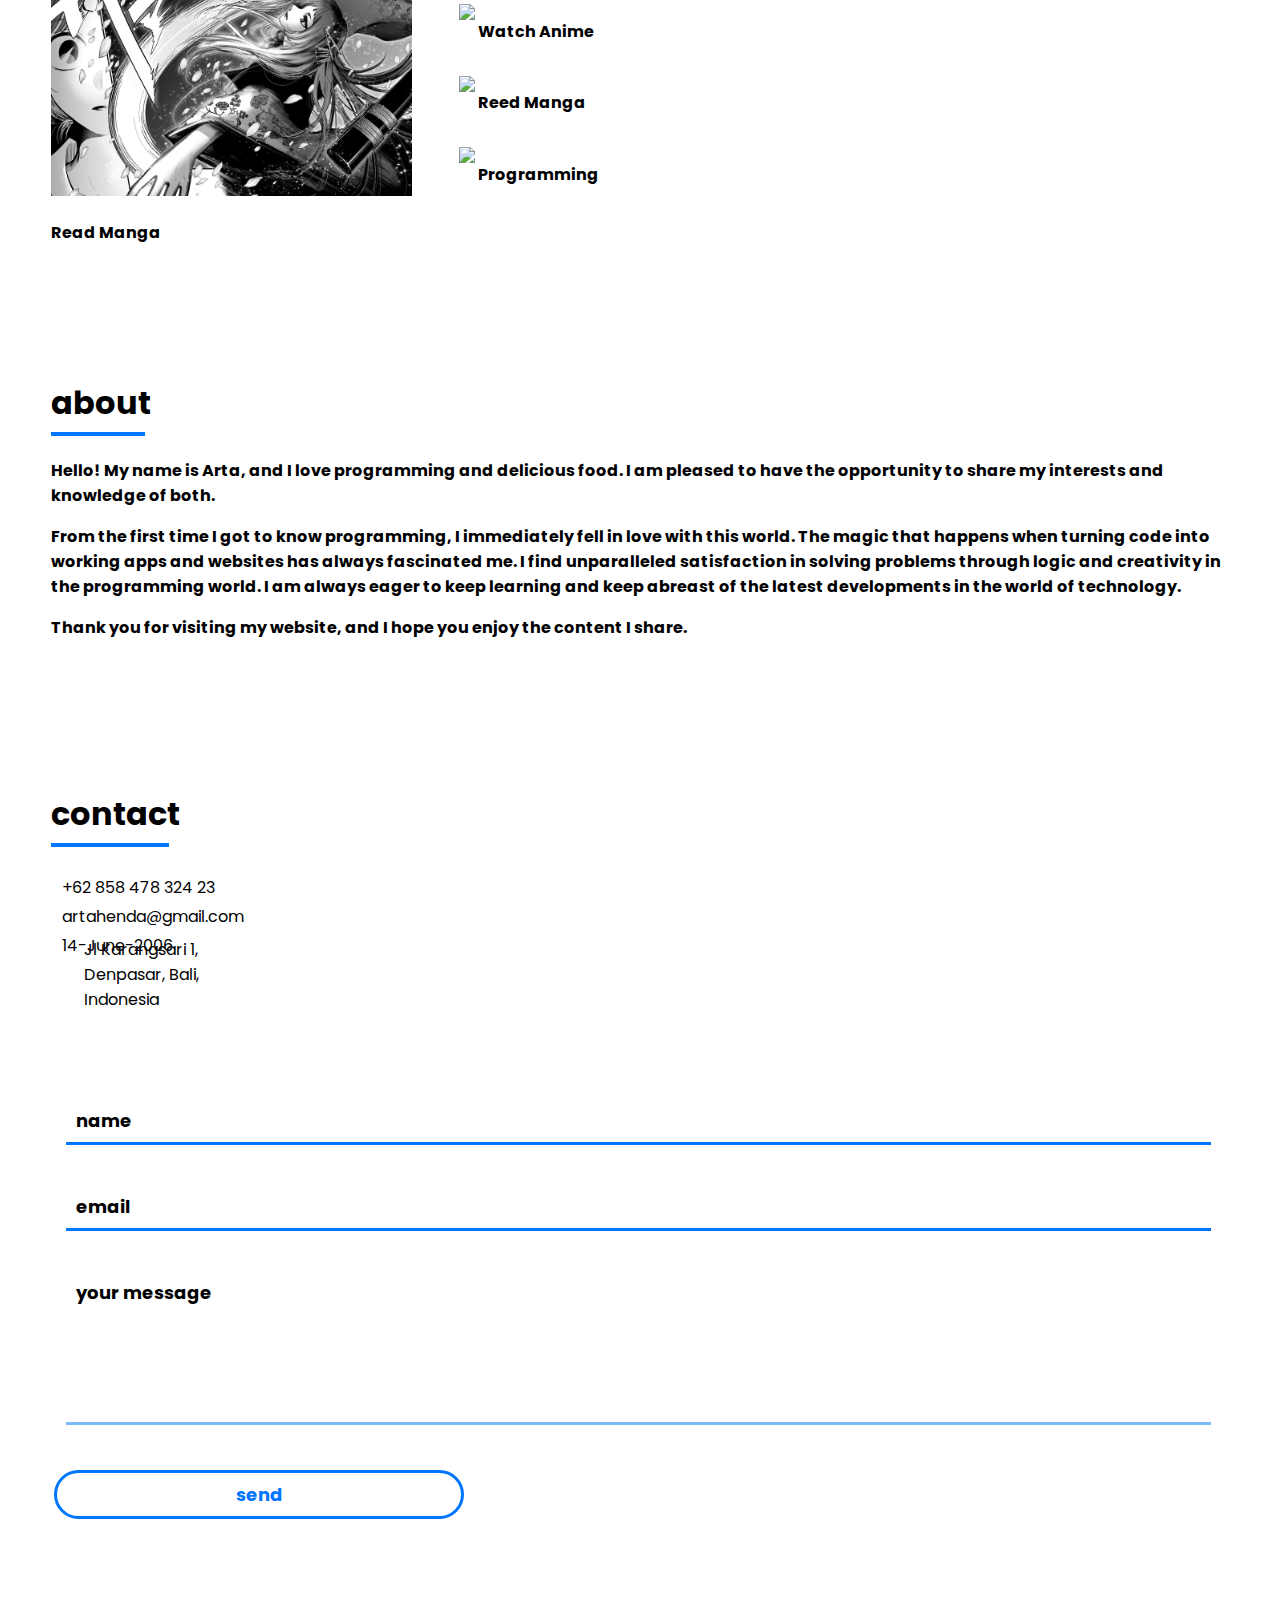
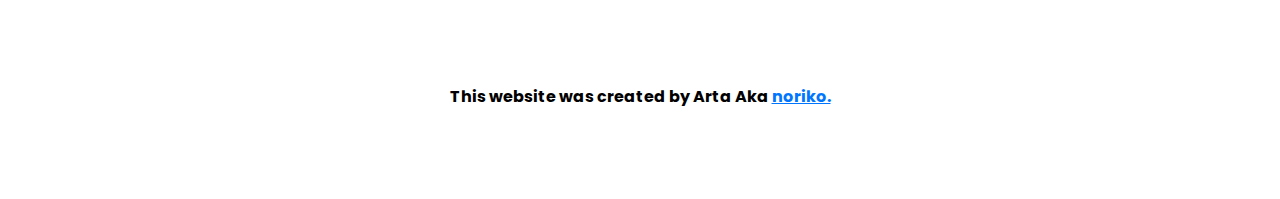
==== commit 097642f6: "Update index.html" ====
--- a/index.html
+++ b/index.html
@@ -16,7 +16,7 @@
 </head>
 
 <body>
-    <div id="loading"> 
+    <div id="loading">
         <div id="spinner"></div>
     </div>
     <div id="magnify">
@@ -26,7 +26,7 @@
     <header id="header" class="animated slideInDown" style="animation-delay:1.8s;">
         <table>
             <tr>
-                <td id="logo">Arta Hendrawan</td>
+                <td id="logo">noriko.</td>
                 <td id="navigation">
                     <a href="#gallery">Hobby</a>
                     <a href="#bio">about</a>
@@ -174,7 +174,7 @@
     </table>
     </div>
     <div id="footer">
-        This website was created by <br> <a href="https://profile.artahenda.repl.co">noriko.</a>
+        This website was created by Arta Aka <a href="https://profile.artahenda.repl.co">noriko.</a>
     </div>
     <script src="index.js" type="text/javascript"></script>
 </body>
--- a/index.css
+++ b/index.css
@@ -1,557 +1,555 @@
-@import url('https://fonts.googleapis.com/css?family=Poppins');
-
-body {
-    font-family: 'Poppins', sans-serif;
-    padding: 0px;
-    margin: 0px;
-    max-width: 100vw;
-    overflow-x: hidden;
-    scroll-behavior: smooth;
-}
-
-#loading { 
-    width: 100vw;
-    height: 100vh;
-    position: fixed;
-    background: white;
-    z-index: 999;
-    display: flex;
-    justify-content: center;
-    flex-direction: column;
-    align-items: center;
-}
-
-#spinner {
-    animation: rotate 0.56s infinite linear;
-    width: 50px;
-    height: 50px;
-    border: 12px solid rgb(0, 118, 255);
-    border-bottom: 12px solid #fff;
-    border-radius: 50%;
-    margin: 0;
-}
-
-@keyframes rotate {
-    0% {
-        transform: rotate(0deg);
-    }
-
-    100% {
-        transform: rotate(360deg);
-    }
-}
-
-header {
-    width: 92vw;
-    padding: 6vh 4vw;
-    position: fixed;
-    font-weight: bold;
-    background: transparent;
-    color: #fff;
-    transition: 0.4s ease-in-out;
-    z-index: 2;
-}
-
-header table {
-    width: 100%;
-}
-
-#logo {
-    width: 20%;
-}
-
-#navigation {
-    width: 80%;
-}
-
-#magnify {
-    width: 100vw;
-    height: 100vh;
-    background: rgba(0, 0, 0, 0.92);
-    position: fixed;
-    z-index: 4;
-    display: none;
-    flex-direction: column;
-    justify-content: center;
-}
-
-#magnify h1 {
-    position: absolute;
-    top: 0;
-    right: 0;
-    margin: 20px 40px;
-    color: #fff;
-    transition: 0.4s ease-in-out;
-}
-
-#magnify h1:hover {
-    color: rgb(0, 118, 255);
-    cursor: pointer;
-}
-
-#img_here {
-    width: 90%;
-    height: 90%;
-    background-size: contain !important;
-    background-repeat: no-repeat !important;
-    margin: 0px auto;
-}
-
-#logo {
-    font-size: 24px;
-    color: rgb(0, 118, 255);
-}
-
-#navigation {
-    text-align: right;
-}
-
-#navigation a {
-    color: #000;
-    text-decoration: none;
-    padding: 5px 10px;
-    border-bottom: 2px solid transparent;
-    margin-left: 4vw;
-    transition: 0.4s ease-in-out;
-}
-
-#navigation a:hover {
-    border-bottom: 2px solid #fff;
-}
-
-#top_part {
-    width: 100%;
-    border: 2vh solid #fff;
-}
-
-#top_part tr td {
-    width: 50%;
-}
-
-#about {
-    width: 84% !important;
-    height: 95vh;
-    display: flex;
-    flex-direction: column;
-    justify-content: center;
-    text-align: left;
-    padding: 0px 8%;
-}
-
-#about h1 {
-    font-size: 45px;
-    word-wrap: break-word;
-}
-
-#about table {
-    width: 70%;
-    margin-top: 4vh;
-}
-
-#about table tr td {
-    width: 20% !important;
-    text-align: left;
-}
-
-/* social start */
-
-.social-1 {
-    color: rgb(85, 98, 234);
-    font-size: 23px;
-    padding: 12px 17px;
-    border-radius: 50%;
-    background: transparent;
-    transition: 0.4s ease-in-out;
-    font-weight: normal;
-    margin: 0px 8px;
-}
-
-.social-1:hover {
-    cursor: pointer;
-    color: #fff;
-    background: rgb(85, 98, 234);
-    box-shadow: 0px 10px 30px rgba(85, 98, 234, 0.8);
-}
-
-.social-2 {
-    color: rgb(255, 0, 0);
-    font-size: 23px;
-    padding: 12px 15px;
-    border-radius: 50%;
-    background: transparent;
-    transition: 0.4s ease-in-out;
-    font-weight: normal;
-    margin: 0px 8px;
-}
-
-.social-2:hover {
-    cursor: pointer;
-    color: #fff;
-    background: rgb(255, 0, 0);
-    box-shadow: 0px 10px 30px rgba(255, 0, 0, 0.8);
-}
-
-.social-3 {
-    color: rgb(242, 1, 141);
-    font-size: 23px;
-    padding: 12px 18px;
-    border-radius: 50%;
-    background: transparent;
-    transition: 0.4s ease-in-out;
-    font-weight: normal;
-    margin: 0px 8px;
-}
-
-.social-3:hover {
-    cursor: pointer;
-    color: #fff;
-    background: rgb(242, 1, 141);
-    box-shadow: 0px 10px 30px rgba(242, 1, 141, 0.8);
-}
-
-.social-4 {
-    color: rgb(20, 25, 30);
-    font-size: 23px;
-    padding: 12px 17px;
-    border-radius: 50%;
-    background: transparent;
-    transition: 0.4s ease-in-out;
-    font-weight: normal;
-    margin: 0px 8px;
-}
-
-.social-4:hover {
-    cursor: pointer;
-    color: #fff;
-    background: rgb(20, 25, 30);
-    box-shadow: 0px 10px 30px rgba(20, 25, 30, 0.8);
-}
-
-.social-5 {
-    color: rgb(232, 121, 34);
-    font-size: 23px;
-    padding: 12px 19px;
-    border-radius: 50%;
-    background: transparent;
-    transition: 0.4s ease-in-out;
-    font-weight: normal;
-    margin: 0px 8px;
-}
-
-.social-5:hover {
-    cursor: pointer;
-    color: #fff;
-    background: rgb(232, 121, 34);
-    box-shadow: 0px 10px 30px rgba(232, 121, 34, 0.8);
-}
-
-/* social end */
-
-.btn_one {
-    font-size: 18px;
-    font-family: 'Poppins', sans-serif;
-    color: rgb(0, 118, 255);
-    background: #fff;
-    border: 3px solid rgb(0, 118, 255);
-    padding: 8px 40px;
-    width: 35%;
-    border-radius: 80px;
-    font-weight: bold;
-    margin: 2vh 0px;
-    transition: 0.4s ease-in-out;
-}
-
-.btn_one:hover {
-    box-shadow: 0px 10px 30px rgba(0, 118, 255);
-    cursor: pointer;
-    color: #fff;
-    background: rgb(0, 118, 255);
-}
-
-/* .btn_one a {
-    text-decoration: none;
-    color: rgb(0, 118, 255);
-}
-
-.btn_one a:hover {
-    color: #fff;
-} */
-
-#rightImage {
-    width: 100%;
-    height: 95vh;
-    background: url("/assets/ilus-me_waifu2x_noise2_scale4x.png") center center;
-    background-size: 70%;
-    background-repeat: no-repeat;
-}
-
-#gallery {
-    width: 92vw;
-    padding: 6vh 4vw;
-    font-weight: bold;
-}
-
-#gallery h1 {
-    padding: 5px 0px;
-    border-bottom: 4px solid rgb(0, 118, 255);
-    width: 6%;
-}
-
-#photos {
-    width: 100%;
-    columns: 3;
-    column-gap: 4%;
-    z-index: 1;
-    transition: 0.4s ease-in-out;
-}
-
-#photos img {
-    width: 100%;
-    height: auto;
-    margin: 4.5% 0px;
-    transition: 0.4s ease-in-out;
-    /* filter: blur(3px); */
-}
-
-#photos img:hover {
-    transform: scale(1.1);
-    cursor: pointer;
-    /* filter: blur(0); */
-}
-
-#bio {
-    width: 92vw;
-    padding: 6vh 4vw;
-    font-weight: bold;
-}
-
-#bio h1 {
-    padding: 5px 0px;
-    border-bottom: 4px solid rgb(0, 118, 255);
-    width: 8%;
-}
-
-#contact {
-    width: 92vw;
-    padding: 6vh 4vw;
-}
-
-#contact h1 {
-    padding: 5px 0px;
-    border-bottom: 4px solid rgb(0, 118, 255);
-    width: 10%;
-}
-
-#contact table {
-    width: 100%;
-}
-
-#contact table tr td {
-    width: 50%;
-}
-
-#inner_div table {
-    width: 100%;
-}
-
-#inner_div table tr td {
-    font-weight: bold;
-}
-
-#inner_table tr td {
-    padding: 10px 20px !important;
-}
-
-#contact form {
-    width: 100%;
-}
-
-#contact form input {
-    width: 96%;
-    margin: 20px 1%;
-    background: transparent;
-    border: 0px;
-    border-bottom: 3px solid rgba(0, 118, 255);
-    padding: 8px 10px;
-    font-family: 'Poppins', sans-serif;
-    font-size: 18px;
-    transition: 0.4s ease-in-out;
-    color: #000;
-    font-weight: bold;
-}
-
-#contact form textarea {
-    width: 96%;
-    margin: 20px 1%;
-    padding: 8px 10px;
-    border: 0px;
-    border-bottom: 3px solid rgba(0, 118, 255, 0.5);
-    padding: 8px 10px;
-    font-family: 'Poppins', sans-serif;
-    font-size: 18px;
-    background: transparent;
-    resize: none;
-    transition: 0.4s ease-in-out;
-    color: #000;
-    font-weight: bold;
-}
-
-#contact form input:focus {
-    outline: none;
-    border-bottom: 3px solid rgba(0, 118, 255, 1);
-}
-
-#contact form textarea:focus {
-    outline: none;
-    border-bottom: 3px solid rgba(0, 118, 255, 1);
-}
-
-#address {
-    position: relative;
-    top: -25px;
-    left: 30px;
-}
-
-#footer {
-    width: 100%;
-    padding: 10vh 0px;
-    text-align: center;
-    font-weight: bold;
-}
-
-#footer a {
-    color: rgb(0, 118, 255);
-    text-decoration: underline;
-}
-
-::placeholder {
-    color: #000;
-}
-
-button:focus {
-    outline: none;
-}
-
-::-webkit-scrollbar {
-    width: 5px;
-    height: 5px;
-}
-
-::-webkit-scrollbar-track {
-    background: #f1f1f1;
-}
-
-::-webkit-scrollbar-thumb {
-    background: rgb(0, 0, 0);
-}
-
-::-webkit-scrollbar-thumb:hover {
-    background: rgba(0, 0, 0, 0.8);
-}
-
-@media (max-width: 1000px) {
-    #photos {
-        columns: 1;
-        column-gap: 0%;
-    }
-
-    #photos img {
-        margin: 2% 0px;
-    }
-
-    #photos img:hover {
-        transform: scale(1);
-        cursor: pointer;
-    }
-
-    #rightImage {
-        display: none;
-    }
-
-    #top_part {
-        border: 0px;
-    }
-
-    #top_part tr td {
-        width: 100%;
-        text-align: center;
-    }
-
-    #about {
-        width: 92% !important;
-        height: 75vh;
-        padding-top: 20vh !important;
-        text-align: center;
-        padding: 0px 4%;
-    }
-
-    #about table {
-        width: 100%;
-        margin-top: 6vh;
-    }
-
-    #about table tr td {
-        text-align: center;
-    }
-
-    .btn_one {
-        padding: 6px 30px;
-        width: 60%;
-        margin: 4vh auto;
-        box-shadow: 0px 10px 20px rgba(0, 118, 255, 0.8);
-        background: rgb(0, 118, 255);
-        color: #fff;
-    }
-
-    .btn_one:hover {
-        box-shadow: 0px 10px 40px rgba(0, 118, 255, 0.8);
-        cursor: pointer;
-    }
-
-    #contact table tr td {
-        width: 100%;
-        display: block;
-    }
-
-    #inner_table tr td {
-        padding: 10px 0px !important;
-    }
-
-    #contact form input {
-        width: 90%;
-    }
-
-    #contact form textarea {
-        width: 90%;
-    }
-
-    #work h1 {
-        width: 19%;
-    }
-
-    #bio h1 {
-        width: 25%;
-    }
-
-    #contact h1 {
-        width: 33%;
-    }
-
-    header {
-        width: 96vw;
-        background: #fff;
-        padding: 4vh 2vw;
-        position: absolute;
-    }
-
-    #header table tr td {
-        width: 100%;
-        display: block;
-        text-align: center;
-        padding: 15px 0px;
-    }
-
-    #navigation a {
-        color: #000;
-    }
-}
+@import url('https://fonts.googleapis.com/css?family=Poppins');
+
+body {
+    font-family: 'Poppins', sans-serif;
+    padding: 0px;
+    margin: 0px;
+    max-width: 100vw;
+    overflow-x: hidden;
+    scroll-behavior: smooth;
+}
+
+#loading { 
+    width: 100vw;
+    height: 100vh;
+    position: fixed;
+    background: white;
+    z-index: 999;
+    display: flex;
+    justify-content: center;
+    flex-direction: column;
+    align-items: center;
+}
+
+#spinner {
+    animation: rotate 0.56s infinite linear;
+    width: 50px;
+    height: 50px;
+    border: 12px solid rgb(0, 118, 255);
+    border-bottom: 12px solid #fff;
+    border-radius: 50%;
+    margin: 0;
+}
+
+@keyframes rotate {
+    0% {
+        transform: rotate(0deg);
+    }
+
+    100% {
+        transform: rotate(360deg);
+    }
+}
+
+header {
+    width: 92vw;
+    padding: 6vh 4vw;
+    position: fixed;
+    font-weight: bold;
+    background: transparent;
+    color: #fff;
+    transition: 0.4s ease-in-out;
+    z-index: 2;
+}
+
+header table {
+    width: 100%;
+}
+
+#logo {
+    width: 20%;
+}
+
+#navigation {
+    width: 80%;
+}
+
+#magnify {
+    width: 100vw;
+    height: 100vh;
+    background: rgba(0, 0, 0, 0.92);
+    position: fixed;
+    z-index: 4;
+    display: none;
+    flex-direction: column;
+    justify-content: center;
+}
+
+#magnify h1 {
+    position: absolute;
+    top: 0;
+    right: 0;
+    margin: 20px 40px;
+    color: #fff;
+    transition: 0.4s ease-in-out;
+}
+
+#magnify h1:hover {
+    color: rgb(0, 118, 255);
+    cursor: pointer;
+}
+
+#img_here {
+    width: 90%;
+    height: 90%;
+    background-size: contain !important;
+    background-repeat: no-repeat !important;
+    margin: 0px auto;
+}
+
+#logo {
+    font-size: 24px;
+    color: rgb(0, 118, 255);
+}
+
+#navigation {
+    text-align: right;
+}
+
+#navigation a {
+    color: #000;
+    text-decoration: none;
+    padding: 5px 10px;
+    border-bottom: 2px solid transparent;
+    margin-left: 4vw;
+    transition: 0.4s ease-in-out;
+}
+
+#navigation a:hover {
+    border-bottom: 2px solid #fff;
+}
+
+#top_part {
+    width: 100%;
+    border: 2vh solid #fff;
+}
+
+#top_part tr td {
+    width: 50%;
+}
+
+#about {
+    width: 84% !important;
+    height: 95vh;
+    display: flex;
+    flex-direction: column;
+    justify-content: center;
+    text-align: left;
+    padding: 0px 8%;
+}
+
+#about h1 {
+    font-size: 45px;
+    word-wrap: break-word;
+}
+
+#about table {
+    width: 70%;
+    margin-top: 4vh;
+}
+
+#about table tr td {
+    width: 20% !important;
+    text-align: left;
+}
+
+/* social start */
+
+.social-1 {
+    color: rgb(85, 98, 234);
+    font-size: 23px;
+    padding: 12px 17px;
+    border-radius: 50%;
+    background: transparent;
+    transition: 0.4s ease-in-out;
+    font-weight: normal;
+    margin: 0px 8px;
+}
+
+.social-1:hover {
+    cursor: pointer;
+    color: #fff;
+    background: rgb(85, 98, 234);
+    box-shadow: 0px 10px 30px rgba(85, 98, 234, 0.8);
+}
+
+.social-2 {
+    color: rgb(255, 0, 0);
+    font-size: 23px;
+    padding: 12px 15px;
+    border-radius: 50%;
+    background: transparent;
+    transition: 0.4s ease-in-out;
+    font-weight: normal;
+    margin: 0px 8px;
+}
+
+.social-2:hover {
+    cursor: pointer;
+    color: #fff;
+    background: rgb(255, 0, 0);
+    box-shadow: 0px 10px 30px rgba(255, 0, 0, 0.8);
+}
+
+.social-3 {
+    color: rgb(242, 1, 141);
+    font-size: 23px;
+    padding: 12px 18px;
+    border-radius: 50%;
+    background: transparent;
+    transition: 0.4s ease-in-out;
+    font-weight: normal;
+    margin: 0px 8px;
+}
+
+.social-3:hover {
+    cursor: pointer;
+    color: #fff;
+    background: rgb(242, 1, 141);
+    box-shadow: 0px 10px 30px rgba(242, 1, 141, 0.8);
+}
+
+.social-4 {
+    color: rgb(20, 25, 30);
+    font-size: 23px;
+    padding: 12px 17px;
+    border-radius: 50%;
+    background: transparent;
+    transition: 0.4s ease-in-out;
+    font-weight: normal;
+    margin: 0px 8px;
+}
+
+.social-4:hover {
+    cursor: pointer;
+    color: #fff;
+    background: rgb(20, 25, 30);
+    box-shadow: 0px 10px 30px rgba(20, 25, 30, 0.8);
+}
+
+.social-5 {
+    color: rgb(232, 121, 34);
+    font-size: 23px;
+    padding: 12px 19px;
+    border-radius: 50%;
+    background: transparent;
+    transition: 0.4s ease-in-out;
+    font-weight: normal;
+    margin: 0px 8px;
+}
+
+.social-5:hover {
+    cursor: pointer;
+    color: #fff;
+    background: rgb(232, 121, 34);
+    box-shadow: 0px 10px 30px rgba(232, 121, 34, 0.8);
+}
+
+/* social end */
+
+.btn_one {
+    font-size: 18px;
+    font-family: 'Poppins', sans-serif;
+    color: rgb(0, 118, 255);
+    background: #fff;
+    border: 3px solid rgb(0, 118, 255);
+    padding: 8px 40px;
+    width: 35%;
+    border-radius: 80px;
+    font-weight: bold;
+    margin: 2vh 0px;
+    transition: 0.4s ease-in-out;
+}
+
+.btn_one:hover {
+    box-shadow: 0px 10px 30px rgba(0, 118, 255);
+    cursor: pointer;
+    color: #fff;
+    background: rgb(0, 118, 255);
+}
+
+/* .btn_one a {
+    text-decoration: none;
+    color: rgb(0, 118, 255);
+}
+
+.btn_one a:hover {
+    color: #fff;
+} */
+
+#rightImage {
+    width: 100%;
+    height: 95vh;
+    background: url("/assets/ilus-me_waifu2x_noise2_scale4x.png") center center;
+    background-size: 70%;
+    background-repeat: no-repeat;
+}
+
+#gallery {
+    width: 92vw;
+    padding: 6vh 4vw;
+    font-weight: bold;
+}
+
+#gallery h1 {
+    padding: 5px 0px;
+    border-bottom: 4px solid rgb(0, 118, 255);
+    width: 6%;
+}
+
+#photos {
+    width: 100%;
+    columns: 3;
+    column-gap: 4%;
+    z-index: 1;
+    transition: 0.4s ease-in-out;
+}
+
+#photos img {
+    width: 100%;
+    height: auto;
+    margin: 4.5% 0px;
+    transition: 0.4s ease-in-out;
+}
+
+#photos img:hover {
+    transform: scale(1.1);
+    cursor: pointer;
+}
+
+#bio {
+    width: 92vw;
+    padding: 6vh 4vw;
+    font-weight: bold;
+}
+
+#bio h1 {
+    padding: 5px 0px;
+    border-bottom: 4px solid rgb(0, 118, 255);
+    width: 8%;
+}
+
+#contact {
+    width: 92vw;
+    padding: 6vh 4vw;
+}
+
+#contact h1 {
+    padding: 5px 0px;
+    border-bottom: 4px solid rgb(0, 118, 255);
+    width: 10%;
+}
+
+#contact table {
+    width: 100%;
+}
+
+#contact table tr td {
+    width: 50%;
+}
+
+#inner_div table {
+    width: 100%;
+}
+
+#inner_div table tr td {
+    font-weight: bold;
+}
+
+#inner_table tr td {
+    padding: 10px 20px !important;
+}
+
+#contact form {
+    width: 100%;
+}
+
+#contact form input {
+    width: 96%;
+    margin: 20px 1%;
+    background: transparent;
+    border: 0px;
+    border-bottom: 3px solid rgba(0, 118, 255);
+    padding: 8px 10px;
+    font-family: 'Poppins', sans-serif;
+    font-size: 18px;
+    transition: 0.4s ease-in-out;
+    color: #000;
+    font-weight: bold;
+}
+
+#contact form textarea {
+    width: 96%;
+    margin: 20px 1%;
+    padding: 8px 10px;
+    border: 0px;
+    border-bottom: 3px solid rgba(0, 118, 255, 0.5);
+    padding: 8px 10px;
+    font-family: 'Poppins', sans-serif;
+    font-size: 18px;
+    background: transparent;
+    resize: none;
+    transition: 0.4s ease-in-out;
+    color: #000;
+    font-weight: bold;
+}
+
+#contact form input:focus {
+    outline: none;
+    border-bottom: 3px solid rgba(0, 118, 255, 1);
+}
+
+#contact form textarea:focus {
+    outline: none;
+    border-bottom: 3px solid rgba(0, 118, 255, 1);
+}
+
+#address {
+    position: relative;
+    top: -25px;
+    left: 30px;
+}
+
+#footer {
+    width: 100%;
+    padding: 10vh 0px;
+    text-align: center;
+    font-weight: bold;
+}
+
+#footer a {
+    color: rgb(0, 118, 255);
+    text-decoration: underline;
+}
+
+::placeholder {
+    color: #000;
+}
+
+button:focus {
+    outline: none;
+}
+
+::-webkit-scrollbar {
+    width: 5px;
+    height: 5px;
+}
+
+::-webkit-scrollbar-track {
+    background: #f1f1f1;
+}
+
+::-webkit-scrollbar-thumb {
+    background: rgb(0, 0, 0);
+}
+
+::-webkit-scrollbar-thumb:hover {
+    background: rgba(0, 0, 0, 0.8);
+}
+
+@media (max-width: 1000px) {
+    #photos {
+        columns: 1;
+        column-gap: 0%;
+    }
+
+    #photos img {
+        margin: 2% 0px;
+    }
+
+    #photos img:hover {
+        transform: scale(1);
+        cursor: pointer;
+    }
+
+    #rightImage {
+        display: none;
+    }
+
+    #top_part {
+        border: 0px;
+    }
+
+    #top_part tr td {
+        width: 100%;
+        text-align: center;
+    }
+
+    #about {
+        width: 92% !important;
+        height: 75vh;
+        padding-top: 20vh !important;
+        text-align: center;
+        padding: 0px 4%;
+    }
+
+    #about table {
+        width: 100%;
+        margin-top: 6vh;
+    }
+
+    #about table tr td {
+        text-align: center;
+    }
+
+    .btn_one {
+        padding: 6px 30px;
+        width: 60%;
+        margin: 4vh auto;
+        box-shadow: 0px 10px 20px rgba(0, 118, 255, 0.8);
+        background: rgb(0, 118, 255);
+        color: #fff;
+    }
+
+    .btn_one:hover {
+        box-shadow: 0px 10px 40px rgba(0, 118, 255, 0.8);
+        cursor: pointer;
+    }
+
+    #contact table tr td {
+        width: 100%;
+        display: block;
+    }
+
+    #inner_table tr td {
+        padding: 10px 0px !important;
+    }
+
+    #contact form input {
+        width: 90%;
+    }
+
+    #contact form textarea {
+        width: 90%;
+    }
+
+    #work h1 {
+        width: 19%;
+    }
+
+    #bio h1 {
+        width: 25%;
+    }
+
+    #contact h1 {
+        width: 33%;
+    }
+
+    header {
+        width: 96vw;
+        background: #fff;
+        padding: 4vh 2vw;
+        position: absolute;
+    }
+
+    #header table tr td {
+        width: 100%;
+        display: block;
+        text-align: center;
+        padding: 15px 0px;
+    }
+
+    #navigation a {
+        color: #000;
+    }
+}
